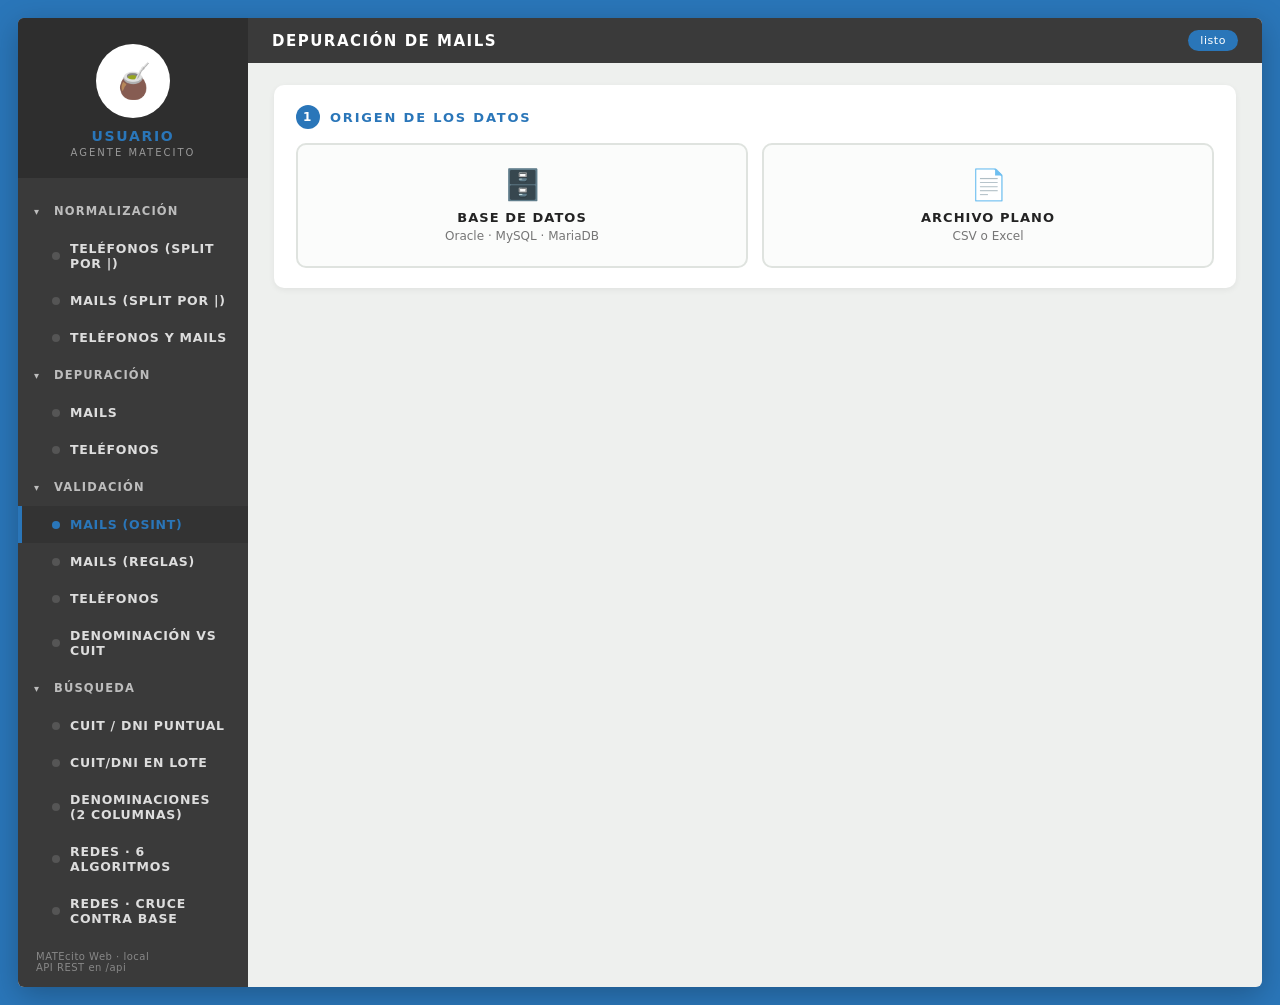
==== app/static/index.html @ c2e08786 "Cablear jobs de depuracion; retirar busqueda_cuits por duplicado - app.py: _tipos_columnas para dep_" ====
<!DOCTYPE html>
<html lang="es">
<head>
<meta charset="UTF-8">
<meta name="viewport" content="width=device-width, initial-scale=1.0">
<title>MATEcito — Validación y depuración de datos</title>
<style>
  :root{
    /* --- Paleta AZUL (antes verde). Los nombres de variable se conservan
       (--verde, .btn-verde, etc.) a propósito: renombrarlos tocaría 27 lugares
       del archivo sin ningún beneficio funcional. Solo cambia el VALOR. ---
       Base tomada de la referencia (#125183) y aclarada 3 tonos. */
    --verde:#2A76B9;        /* base: fondo de la página, botones primarios  */
    --verde-osc:#1B5A94;    /* oscuro: hover y estados activos              */
    --verde-claro:#E8F1F9;  /* claro: fondos de avisos y del spinner        */
    --carbon:#3a3a3a; --carbon-osc:#2e2e2e; --fondo:#eef0ee;
    --carta:#ffffff; --texto:#232323; --mudo:#767676;
    --rojo:#c0392b; --ambar:#b57e10;
    --radio:10px;
  }
  /* --- Spinner de porcentaje (0-100, solo con flechas, sin tipeo libre) --- */
  .spin{display:flex; align-items:stretch; gap:0;}
  .spin input{
    width:100%; border-radius:var(--radio) 0 0 var(--radio); border-right:none;
    text-align:center; font-weight:700; font-size:1.05rem; cursor:default;
    background:#fff;
  }
  /* se ocultan las flechas nativas del navegador: usamos las nuestras */
  .spin input::-webkit-outer-spin-button,
  .spin input::-webkit-inner-spin-button{-webkit-appearance:none; margin:0;}
  .spin input[type=number]{-moz-appearance:textfield;}
  .spin-flechas{display:flex; flex-direction:column; width:34px;}
  .spin-btn{
    flex:1; border:1px solid #cfd4cf; background:var(--verde-claro);
    color:var(--verde-osc);           /* MISMO color arriba y abajo */
    font-size:.72rem; line-height:1; cursor:pointer; padding:0;
    display:flex; align-items:center; justify-content:center;
    transition:background .12s;
  }
  .spin-btn:first-child{border-radius:0 var(--radio) 0 0; border-bottom:none;}
  .spin-btn:last-child{border-radius:0 0 var(--radio) 0;}
  .spin-btn:hover{background:#D6E6F4;}
  .spin-btn:active{background:var(--verde); color:#fff;}

  .tabla{width:100%; border-collapse:collapse; font-size:12.5px;}
  .tabla th{text-align:left; padding:6px 8px; border-bottom:2px solid #dfe4e9;
    color:var(--mudo); font-weight:600; position:sticky; top:0; background:var(--carta);}
  .tabla td{padding:6px 8px; border-bottom:1px solid #eef1f4;}
  .tabla tbody tr:hover{background:var(--verde-claro);}

  .btn-mini{
    border:1px solid var(--verde); background:var(--verde-claro); color:var(--verde-osc);
    border-radius:6px; padding:3px 8px; font-size:12px; font-weight:600; cursor:pointer;
    font-family:inherit; white-space:nowrap;
  }
  .btn-mini:hover{background:var(--verde); color:#fff;}

  *{box-sizing:border-box; margin:0; padding:0;}
  body{
    font-family:"Bahnschrift","Segoe UI",system-ui,sans-serif;
    background:var(--verde); padding:18px; color:var(--texto); min-height:100vh;
  }
  .marco{display:flex; min-height:calc(100vh - 36px); background:var(--fondo);
    border-radius:6px; overflow:hidden; box-shadow:0 8px 30px rgba(0,0,0,.25);}

  /* ---------- SIDEBAR ---------- */
  .sidebar{width:230px; background:var(--carbon); color:#eee; display:flex;
    flex-direction:column; flex-shrink:0;}
  .perfil{background:var(--carbon-osc); text-align:center; padding:26px 14px 20px;}
  .avatar{width:74px; height:74px; margin:0 auto 10px; border-radius:50%;
    background:#fff; display:flex; align-items:center; justify-content:center;
    font-size:34px; cursor:pointer;}
  .perfil .nombre{color:var(--verde); font-weight:700; letter-spacing:.12em;
    text-transform:uppercase; font-size:14px; cursor:pointer;}
  .perfil .rol{font-size:10px; color:#999; letter-spacing:.2em; text-transform:uppercase;
    margin-top:3px; cursor:pointer;}
  .badge{display:inline-block; padding:3px 10px; border-radius:20px; font-size:10.5px;
    font-weight:700; letter-spacing:.08em; text-transform:uppercase;}
  .badge-ok{background:var(--verde-claro); color:var(--verde-osc);}
  .badge-error{background:#fdecea; color:var(--rojo);}
  .badge-curso{background:#fdf3e0; color:var(--ambar);}
  .badge-int{background:#ececec; color:#666;}
  tr.fila-hist{cursor:pointer;}
  tr.fila-hist:hover td{background:var(--verde-claro);}
  .hist-vacio{color:var(--mudo); font-size:14px; padding:8px 0;}
  nav{flex:1; padding-top:14px;}
  .navcab{display:flex; align-items:center; gap:8px; width:100%; padding:12px 16px;
    background:none; border:none; color:#bdbdbd; font:inherit; font-size:11.5px;
    font-weight:700; letter-spacing:.1em; text-transform:uppercase; cursor:pointer;
    text-align:left; transition:color .15s;}
  .navcab:hover{color:#fff;}
  .navcab .flecha{font-size:10px; width:12px; flex-shrink:0;}
  .navsub{overflow:hidden; max-height:0; transition:max-height .2s ease;}
  .navgrupo.abierto .navsub{max-height:320px;}
  .navbtn{display:flex; align-items:center; gap:10px; width:100%; padding:11px 18px 11px 30px;
    background:none; border:none; color:#ddd; font:inherit; font-size:12.5px;
    font-weight:700; letter-spacing:.06em; text-transform:uppercase; cursor:pointer;
    text-align:left; border-left:4px solid transparent; transition:background .15s;}
  .navbtn:hover{background:#444;}
  .navbtn.activo{color:var(--verde); border-left-color:var(--verde); background:#333;}
  .navbtn .punto{width:8px; height:8px; border-radius:50%; background:#555; flex-shrink:0;}
  .navbtn.activo .punto{background:var(--verde);}
  .navbtn:disabled{color:#666; cursor:default;}
  .navbtn:disabled:hover{background:none;}
  .sidefoot{padding:14px 18px; font-size:10px; color:#888; letter-spacing:.05em;}

  /* ---------- MAIN ---------- */
  .main{flex:1; display:flex; flex-direction:column; min-width:0;}
  .topbar{background:var(--carbon); color:#fff; padding:12px 24px; display:flex;
    align-items:center; justify-content:space-between;}
  .topbar h1{font-size:15px; letter-spacing:.1em; text-transform:uppercase; font-weight:700;}
  .topbar .chip{font-size:11px; background:var(--verde); color:#fff; padding:4px 12px;
    border-radius:20px; letter-spacing:.05em;}
  .contenido{padding:22px 26px; overflow-y:auto; flex:1;}

  .carta{background:var(--carta); border-radius:var(--radio); padding:20px 22px;
    margin-bottom:18px; box-shadow:0 2px 6px rgba(0,0,0,.06);}
  .carta h2{color:var(--verde); font-size:13px; letter-spacing:.14em;
    text-transform:uppercase; margin-bottom:14px; display:flex; align-items:center; gap:10px;}
  .paso{width:24px; height:24px; border-radius:50%; background:var(--verde); color:#fff;
    display:inline-flex; align-items:center; justify-content:center; font-size:12px;}

  .grid2{display:grid; grid-template-columns:repeat(auto-fit,minmax(230px,1fr)); gap:12px;}
  label{display:block; font-size:11px; color:var(--mudo); letter-spacing:.08em;
    text-transform:uppercase; margin-bottom:4px;}
  input,select{width:100%; padding:9px 11px; border:1.5px solid #d8dcd8; border-radius:6px;
    font:inherit; font-size:14px; background:#fafbfa;}
  input:focus,select:focus{outline:2px solid var(--verde); border-color:var(--verde);}
  .fila-botones{display:flex; gap:10px; margin-top:16px; flex-wrap:wrap; align-items:center;}
  .btn{padding:10px 20px; border:none; border-radius:6px; font:inherit; font-size:13px;
    font-weight:700; letter-spacing:.06em; text-transform:uppercase; cursor:pointer;}
  .btn-verde{background:var(--verde); color:#fff;}
  .btn-verde:hover{background:var(--verde-osc);}
  .btn-gris{background:#e4e6e4; color:#333;}
  .btn-gris:hover{background:#d5d8d5;}
  .btn:disabled{opacity:.45; cursor:default;}
  .btn:focus-visible{outline:3px solid var(--verde-osc); outline-offset:2px;}

  .opciones-origen{display:grid; grid-template-columns:1fr 1fr; gap:14px;}
  .opcion{border:2px solid #dfe3df; border-radius:var(--radio); padding:22px; cursor:pointer;
    text-align:center; background:#fbfcfb; transition:border-color .15s, background .15s;}
  .opcion:hover{border-color:var(--verde);}
  .opcion.sel{border-color:var(--verde); background:var(--verde-claro);}
  .opcion .icono{font-size:30px; margin-bottom:8px;}
  .opcion b{display:block; font-size:13px; letter-spacing:.08em; text-transform:uppercase;}
  .opcion span{font-size:12px; color:var(--mudo);}

  .aviso{font-size:12.5px; padding:10px 13px; border-radius:6px; margin-top:10px;}
  .aviso-ambar{background:#fdf3e0; color:var(--ambar); border:1px solid #eeddb8;}
  .aviso-verde{background:var(--verde-claro); color:var(--verde-osc); border:1px solid #C3D9EC;}
  .aviso-rojo{background:#fdecea; color:var(--rojo); border:1px solid #f2c4bf;}

  .log{background:#1e1e1e; color:#d4d4d4; font-family:Consolas,monospace; font-size:12px;
    border-radius:8px; padding:14px; height:230px; overflow-y:auto; white-space:pre-wrap;}
  .stats{display:grid; grid-template-columns:repeat(auto-fit,minmax(130px,1fr)); gap:10px; margin-top:14px;}
  .stat{background:var(--verde-claro); border-radius:8px; padding:12px; text-align:center;}
  .stat .num{font-size:24px; font-weight:700; color:var(--verde-osc);}
  .stat .lbl{font-size:10px; letter-spacing:.1em; text-transform:uppercase; color:var(--mudo);}

  .checks{display:flex; flex-wrap:wrap; gap:8px;}
  .chk{display:flex; align-items:center; gap:7px; background:#f4f6f4; border:1.5px solid #d8dcd8;
    border-radius:6px; padding:7px 12px; font-size:13px; cursor:pointer; text-transform:none;
    letter-spacing:0; color:var(--texto);}
  .chk input{width:auto; margin:0;}
  .chk.sel{border-color:var(--verde); background:var(--verde-claro); color:var(--verde-osc); font-weight:700;}
  .osint-barra{display:flex; gap:8px; align-items:end; flex-wrap:wrap; margin-top:12px;}
  .osint-limite{display:flex; gap:14px; align-items:end; flex-wrap:wrap; margin-top:12px;}
  .osint-limite input{width:185px;}
  .osint-limite .aviso{margin:0; max-width:550px;}
  .osint-busqueda{flex:1; min-width:240px;}
  .osint-lista{max-height:310px; overflow-y:auto; border:1.5px solid #d8dcd8;
    border-radius:8px; padding:10px; margin-top:10px; background:#fafbfa;
    display:grid; grid-template-columns:repeat(auto-fit,minmax(220px,1fr)); gap:8px;}
  .osint-lista .chk{margin:0;}
  .osint-contador{font-size:12px; color:var(--verde-osc); font-weight:700;
    min-width:120px; padding-bottom:9px;}

  .oculto{display:none !important;}

  /* modal */
  .velo{position:fixed; inset:0; background:rgba(0,0,0,.5); display:flex;
    align-items:center; justify-content:center; z-index:50;}
  .modal{background:#fff; border-radius:var(--radio); padding:22px; width:min(560px,92vw);
    max-height:80vh; display:flex; flex-direction:column;}
  .modal h3{color:var(--verde); font-size:13px; letter-spacing:.12em; text-transform:uppercase; margin-bottom:12px;}
  .modal .cuerpo{overflow-y:auto; flex:1;}
  table{width:100%; border-collapse:collapse; font-size:13px;}
  th,td{padding:7px 10px; border-bottom:1px solid #eee; text-align:left;}
  th{color:var(--mudo); font-size:10.5px; letter-spacing:.1em; text-transform:uppercase;}

  .nota-tabla{font-family:Consolas,monospace; font-size:13px; background:#f4f6f4;
    padding:8px 12px; border-radius:6px; margin-top:8px; color:var(--verde-osc);}
  @media (max-width:820px){ .marco{flex-direction:column;} .sidebar{width:100%;} }
  @media (prefers-reduced-motion:reduce){ *{transition:none !important;} }
</style>
</head>
<body>
<div class="marco">

  <!-- ================= SIDEBAR ================= -->
  <aside class="sidebar">
    <div class="perfil">
      <div class="avatar" id="logoInicio" title="Ir al inicio">🧉</div>
      <div class="nombre" id="nombreUsuario" title="Clic para cambiar el usuario">USUARIO</div>
      <div class="rol" id="rolInicio" title="Ir al inicio">Agente MATEcito</div>
    </div>
    <nav>
      <!-- Cuatro categorías, en el orden del trabajo real: normalizar el
           archivo, depurar el dato, juzgarlo, y consultar sin modificar. -->
      <div class="navgrupo abierto" data-grupo="normalizacion">
        <button class="navcab" data-grupo="normalizacion">
          <span class="flecha">&#9662;</span>Normalización
        </button>
        <div class="navsub">
          <button class="navbtn" data-modo="normalizacion" data-proceso="norm_telefonos"><span class="punto"></span>Teléfonos (split por |)</button>
          <button class="navbtn" data-modo="normalizacion" data-proceso="norm_mails"><span class="punto"></span>Mails (split por |)</button>
          <button class="navbtn" data-modo="normalizacion" data-proceso="norm_ambos"><span class="punto"></span>Teléfonos y mails</button>
        </div>
      </div>
      <div class="navgrupo abierto" data-grupo="depuracion">
        <button class="navcab" data-grupo="depuracion">
          <span class="flecha">&#9662;</span>Depuración
        </button>
        <div class="navsub">
          <button class="navbtn" data-modo="validacion" data-proceso="dep_mails"><span class="punto"></span>Mails</button>
          <button class="navbtn" data-modo="validacion" data-proceso="dep_telefonos"><span class="punto"></span>Teléfonos</button>
        </div>
      </div>
      <div class="navgrupo abierto" data-grupo="validacion">
        <button class="navcab" data-grupo="validacion">
          <span class="flecha">&#9662;</span>Validación
        </button>
        <div class="navsub">
          <button class="navbtn activo" data-modo="validacion" data-proceso="osint"><span class="punto"></span>Mails (OSINT)</button>
          <button class="navbtn" data-modo="validacion" data-proceso="mails"><span class="punto"></span>Mails (reglas)</button>
          <button class="navbtn" data-modo="validacion" data-proceso="telefonos"><span class="punto"></span>Teléfonos</button>
          <button class="navbtn" data-modo="validacion" data-proceso="cuit"><span class="punto"></span>Denominación vs CUIT</button>
        </div>
      </div>
      <div class="navgrupo abierto" data-grupo="busqueda">
        <button class="navcab" data-grupo="busqueda">
          <span class="flecha">&#9662;</span>Búsqueda
        </button>
        <div class="navsub">
          <button class="navbtn" id="btnAbrirBuscador"><span class="punto"></span>CUIT / DNI puntual</button>
          <button class="navbtn" data-modo="validacion" data-proceso="cuitificacion"><span class="punto"></span>CUIT/DNI en lote</button>
          <button class="navbtn" data-modo="validacion" data-proceso="denominacion"><span class="punto"></span>Denominaciones (2 columnas)</button>
          <button class="navbtn" data-modo="validacion" data-proceso="comparacion"><span class="punto"></span>Redes · 6 algoritmos</button>
          <button class="navbtn" id="btnAbrirCruce"><span class="punto"></span>Redes · Cruce contra base</button>
        </div>
      </div>
    </nav>
    <div class="sidefoot">MATEcito Web · local<br>API REST en /api</div>
  </aside>

  <!-- ================= MAIN ================= -->
  <div class="main">
    <div class="topbar">
      <h1 id="tituloProceso">Depuración de mails</h1>
      <span class="chip" id="chipEstado">listo</span>
    </div>
    <div class="contenido">

      <!-- INICIO: historial de procesos -->
      <div class="carta oculto" id="cartaHistorial">
        <h2>🧉 Historial de procesos</h2>
        <div class="cuerpo" style="overflow-x:auto;">
          <table>
            <thead><tr><th>Tipo</th><th>Origen</th><th>Fecha</th><th>Usuario</th><th>Estado</th><th>Resultado</th><th>CSV</th></tr></thead>
            <tbody id="cuerpoHistorial"></tbody>
          </table>
          <div class="hist-vacio oculto" id="histVacio">Todavía no hay procesos ejecutados.
            Elegí un tipo de validación en la barra lateral para empezar.</div>
        </div>
        <div class="fila-botones">
          <button class="btn btn-gris" id="btnRefrescarHist">Actualizar</button>
        </div>
      </div>

      <!-- Placeholder para procesos futuros -->
      <div class="carta oculto" id="cartaFuturo">
        <h2>En desarrollo</h2>
        <p style="font-size:14px;">Este tipo de validación es parte de una etapa próxima del proyecto.
        Por ahora están operativos <b>Depuración de mails</b> y <b>Validación de teléfonos</b>.</p>
      </div>

      <!-- PASO 1: origen -->
      <div class="carta" id="cartaOrigen">
        <h2><span class="paso">1</span> Origen de los datos</h2>
        <div class="opciones-origen">
          <div class="opcion" id="opDB" role="button" tabindex="0">
            <div class="icono">🗄️</div><b>Base de datos</b>
            <span>Oracle · MySQL · MariaDB</span>
          </div>
          <div class="opcion" id="opArchivo" role="button" tabindex="0">
            <div class="icono">📄</div><b>Archivo plano</b>
            <span>CSV o Excel</span>
          </div>
        </div>
      </div>

      <!-- PASO 2 (DB): conexión -->
      <div class="carta oculto" id="cartaConexion">
        <h2><span class="paso">2</span> Conectar a la base</h2>
        <div class="grid2">
          <div><label>Preset guardado</label>
            <select id="selPreset"><option value="">— Personalizado —</option></select></div>
          <div><label>Tipo de base</label>
            <select id="fDbType"><option value="oracle">Oracle</option>
              <option value="mysql">MySQL</option><option value="mariadb">MariaDB</option>
              <option value="sqlserver">SQL Server</option></select></div>
          <div><label>Host</label><input id="fHost" placeholder="172.16.0.10"></div>
          <div><label>Puerto</label><input id="fPort" placeholder="1521 / 3306"></div>
          <div><label>Usuario BD</label><input id="fUser"></div>
          <div><label>Contraseña</label><input id="fPass" type="password"></div>
          <div><label>Base de datos / servicio</label><input id="fDbname"></div>
        </div>
        <div class="aviso aviso-verde" id="avisoThick">
          Oracle: el modo <b>thin/thick</b> se resuelve solo. Si el servidor es viejo
          (anterior a 12.1), MATEcito usa el Instant Client que esté <b>en esta máquina</b>
          — no hace falta que lo indiques acá.
        </div>
        <div class="fila-botones">
          <button class="btn btn-verde" id="btnConectar">Conectar</button>
          <button class="btn btn-gris" id="btnGuardarPreset">Guardar preset</button>
          <span id="msgConexion" style="font-size:13px;"></span>
        </div>
      </div>

      <!-- PASO 3 (DB): esquema / tabla / columnas -->
      <div class="carta oculto" id="cartaSeleccion">
        <h2><span class="paso">3</span> Esquema, tabla y columnas</h2>
        <div id="preguntaTabla" class="oculto" style="margin-bottom:14px;">
          <label>¿Las dos denominaciones a comparar están en la misma tabla?</label>
          <div class="opciones-origen" style="max-width:520px;">
            <div class="opcion" id="opMismaTabla" role="button" tabindex="0"><b>Sí, misma tabla</b>
              <span>elijo columna 1 y columna 2</span></div>
            <div class="opcion" id="opTablasDistintas" role="button" tabindex="0"><b>No, tablas distintas</b>
              <span>requiere clave de cruce</span></div>
          </div>
          <div class="aviso aviso-ambar oculto" id="avisoTablasDistintas">
            La comparación entre <b>tablas distintas</b> necesita una clave de cruce (CUIT/ID)
            para saber qué fila se compara con cuál — es parte de la próxima etapa.
            Por ahora elegí "misma tabla".
          </div>
        </div>
        <div class="grid2" id="gridSeleccion">
          <div><label>Esquema</label><select id="selEsquema"><option value="">Elegir…</option></select></div>
          <div><label>Tabla</label><select id="selTabla" disabled><option value="">Elegir…</option></select></div>
          <div id="grupoTipoBusqueda" class="oculto"><label>Buscar por</label>
            <select id="selTipoBusqueda"><option value="cuit">CUIT</option><option value="dni">DNI</option></select></div>
          <div><label id="lblColId">Columna del CUIT / identificador</label>
            <select id="selColId" disabled><option value="">Elegir…</option></select></div>
          <div id="grupoColDato"><label id="lblColDato">Columna del mail a depurar</label>
            <select id="selColDato" disabled><option value="">Elegir…</option></select></div>
        </div>
        <div class="fila-botones">
          <button class="btn btn-gris" id="btnVerColumnas" disabled>Ver todas las columnas</button>
        </div>
      </div>

      <!-- PASO 4 (DB): tabla resultado -->
      <div class="carta oculto" id="cartaGeneracion">
        <h2><span class="paso">4</span> Tabla de resultados</h2>
        <div class="grid2">
          <div><label>Usuario (automático)</label><input id="fUsuarioTabla" readonly style="background:#f0f2f0;"></div>
          <div><label>Cliente / proyecto</label><input id="fCliente" placeholder="ej: mar del plata"></div>
          <div id="grupoPais"><label>País de los teléfonos</label>
            <select id="selPais"></select></div>
          <div id="grupoUmbral">
            <label>% mínimo de coincidencia</label>
            <div class="spin">
              <input id="fUmbral" type="number" min="0" max="100" step="1" value="80" readonly>
              <div class="spin-flechas">
                <button type="button" class="spin-btn" data-target="fUmbral" data-paso="1"  aria-label="Subir">▲</button>
                <button type="button" class="spin-btn" data-target="fUmbral" data-paso="-1" aria-label="Bajar">▼</button>
              </div>
            </div>
          </div>
        </div>

        <div class="aviso aviso-verde oculto" id="avisoCuitificacion">
          Se busca cada número en el padrón BCRA y se trae su denominación.
          <b>Una fila por cada denominación distinta</b>: si un número devuelve 3 nombres,
          se generan 3 filas y las tres quedan con <b>REVISION = SI</b>.
        </div>
        <div class="aviso aviso-verde oculto" id="avisoCuit">
          Se compara el CUIT/DNI y la denominación contra el padrón BCRA. Estados posibles:
          <b>CUIT y denominación coincidentes</b>, <b>solo CUIT coincidente</b>
          (el número existe pero el nombre no da), <b>solo denominación coincidente</b>
          (el CUIT del origen está mal, pero por DNI la persona sí está) y
          <b>no coincide ningún parámetro</b>.
        </div>
        <div class="aviso aviso-ambar oculto" id="avisoUmbral">
          A partir de <b><span id="txtUmbral">80</span>%</b> dos denominaciones se informan como
          <b>coincidentes</b>. El porcentaje calculado se guarda igual en todas las filas,
          así el mismo lote se puede releer con otro criterio sin volver a procesar.
        </div>
        <div class="aviso aviso-ambar" id="avisoCliente">
          ⚠ Si dejás <b>Cliente</b> vacío, la tabla se crea sin ese dato:
          quedará <b>usuario_fecha</b> solamente.
        </div>
        <div class="nota-tabla">Se creará: <b id="previewTabla">—</b></div>
        <div class="fila-botones">
          <button class="btn btn-verde" id="btnIniciarDB">Generar tabla e iniciar proceso</button>
        </div>
      </div>

      <!-- PASO 2 (ARCHIVO) -->
      <div class="carta oculto" id="cartaArchivo">
        <h2><span class="paso">2</span> Archivo a procesar</h2>
        <div class="grid2">
          <div><label>Archivo CSV o Excel</label><input type="file" id="fArchivo" accept=".csv,.xlsx,.xlsm,.xls,.txt"></div>
          <div id="grupoPaisArch"><label>País de los teléfonos</label><select id="selPaisArch"></select></div>
          <div id="grupoUmbralArch">
            <label>% mínimo de coincidencia</label>
            <div class="spin">
              <input id="fUmbralArch" type="number" min="0" max="100" step="1" value="80" readonly>
              <div class="spin-flechas">
                <button type="button" class="spin-btn" data-target="fUmbralArch" data-paso="1"  aria-label="Subir">▲</button>
                <button type="button" class="spin-btn" data-target="fUmbralArch" data-paso="-1" aria-label="Bajar">▼</button>
              </div>
            </div>
          </div>
        </div>
        <div class="aviso aviso-verde">El CSV con los resultados se genera automáticamente
          al terminar: se descarga en tu PC y se informa la ruta donde quedó guardado en el servidor.</div>
        <div id="grupoOsint" class="oculto">
          <label>Proveedores OSINT</label>
          <div class="aviso aviso-ambar">
            La consulta se ejecutará únicamente contra los proveedores seleccionados.
            Sólo se ofrecen consultas silenciosas que no deberían avisar al titular.
          </div>
          <div class="osint-limite">
            <div>
              <label for="limiteInteraccionesOsint">Máximo de interacciones con proveedores</label>
              <input id="limiteInteraccionesOsint" type="number" min="1" max="20000" step="1" value="20000">
            </div>
            <div id="avisoLimiteOsint" class="aviso aviso-verde">
              Tope seguro: 20.000 interacciones por ejecución.
            </div>
          </div>
          <div class="osint-barra">
            <div class="osint-busqueda">
              <label for="buscarProveedorOsint">Buscar por proveedor o categoría</label>
              <input id="buscarProveedorOsint" type="search" placeholder="Ej.: GitHub, Social, CRM…">
            </div>
            <button type="button" class="btn btn-gris" id="btnSeleccionarVisibles">Seleccionar visibles</button>
            <button type="button" class="btn btn-gris" id="btnLimpiarProveedores">Limpiar</button>
            <span id="contadorProveedoresOsint" class="osint-contador">0 seleccionados</span>
          </div>
          <div id="proveedoresOsint" class="osint-lista"></div>
        </div>
        <div class="fila-botones">
          <button class="btn btn-verde" id="btnIniciarArchivo">Procesar archivo</button>
        </div>
      </div>

      <!-- PASO 2 (ARCHIVO, NORMALIZACIÓN) -->
      <div class="carta oculto" id="cartaArchivoNorm">
        <h2><span class="paso">2</span> Archivo a normalizar</h2>
        <div class="grid2">
          <div><label>Archivo CSV o Excel</label><input type="file" id="fArchivoN" accept=".csv,.xlsx,.xlsm,.xls,.txt"></div>
        </div>
        <div class="aviso aviso-verde" style="margin-top:6px;">
          Se detectan solas la columna clave (CUIT/ID) y las columnas de <b id="txtMediosNorm">teléfonos y mails</b>.
          Cada valor separado por “|” pasa a su propia fila (mismo CUIT), deduplicando repetidos.
          El resto de las columnas se conservan. El CSV normalizado se descarga al terminar.
        </div>
        <div class="fila-botones">
          <button class="btn btn-verde" id="btnIniciarArchivoN">Normalizar archivo</button>
        </div>
      </div>

      <!-- PROGRESO -->
      <div class="carta oculto" id="cartaProgreso">
        <h2><span class="paso">▶</span> Progreso de la ejecución</h2>
        <div class="log" id="logProceso"></div>
        <div class="stats oculto" id="statsProceso"></div>
        <div class="aviso aviso-verde oculto" id="avisoRutaCsv"></div>
        <div class="fila-botones oculto" id="filaCsv">
          <span style="font-size:14px;">¿Querés descargar los resultados en un CSV?</span>
          <button class="btn btn-verde" id="btnDescargarCsv">Sí, descargar CSV</button>
          <button class="btn btn-gris" id="btnNoCsv">No, gracias</button>
        </div>
        <!-- Queda SIEMPRE disponible: decir "no" no debe perder el archivo. -->
        <div class="fila-botones oculto" id="filaCsvLuego">
          <span style="font-size:14px; color:var(--mudo);">El CSV quedó guardado en el servidor.
            Podés bajarlo ahora o después, desde Inicio → historial.</span>
          <button class="btn btn-gris" id="btnDescargarCsvLuego">⬇ Descargar CSV</button>
        </div>
        <div class="fila-botones">
          <button class="btn btn-gris" id="btnNuevoProceso">Nuevo proceso</button>
        </div>
      </div>

    </div>
  </div>
</div>

<!-- Modal columnas -->
<div class="velo oculto" id="veloColumnas">
  <div class="modal">
    <h3>Columnas de la tabla</h3>
    <div class="cuerpo"><table id="tablaColumnas">
      <thead><tr><th>Columna</th><th>Tipo</th><th>Largo</th></tr></thead><tbody></tbody>
    </table></div>
    <div class="fila-botones"><button class="btn btn-gris" id="btnCerrarColumnas">Cerrar</button></div>
  </div>
</div>

<!-- Modal confirmación cliente vacío -->
<div class="velo oculto" id="veloConfirma">
  <div class="modal">
    <h3>Cliente vacío</h3>
    <p style="font-size:14px; line-height:1.5;">No indicaste el nombre del cliente.
      La tabla se va a crear <b>solo con usuario y fecha</b>:<br>
      <span class="nota-tabla" id="previewSinCliente" style="display:inline-block; margin-top:8px;"></span></p>
    <div class="fila-botones">
      <button class="btn btn-verde" id="btnConfirmarSin">Aceptar y generar</button>
      <button class="btn btn-gris" id="btnCancelarSin">Volver y completar</button>
    </div>
  </div>
</div>

<div class="velo oculto" id="veloCruce">
  <div class="modal" style="max-width:900px">
    <h3>Cruce de nombres contra la base</h3>
    <p style="font-size:13px; color:var(--mudo); margin:6px 0 14px">
      Compara la columna de nombre de un archivo de contactos contra una columna de nombre
      de la base, con los 6 algoritmos. Genera una tabla nueva; la tabla origen no se toca.
    </p>

    <div style="border-left:3px solid var(--verde); padding-left:12px; margin-bottom:14px">
      <b style="font-size:13px">1 · Archivo de contactos</b>
      <div style="display:flex; gap:8px; align-items:center; margin-top:8px">
        <input type="file" id="cruceArchivo" accept=".csv,.xlsx,.xlsm,.txt" style="flex:1">
        <button class="btn btn-gris" id="btnCruceSubir">Leer columnas</button>
      </div>
      <div id="cruceInfoArchivo" style="font-size:12px; color:var(--mudo); margin-top:6px"></div>
    </div>

    <div id="cruceBloqueCols" class="oculto" style="border-left:3px solid var(--verde); padding-left:12px; margin-bottom:14px">
      <b style="font-size:13px">2 · Columnas del archivo</b>
      <div style="display:grid; grid-template-columns:repeat(2,1fr); gap:10px; margin-top:8px">
        <label>Nombre a comparar<select id="cruceColNombre"></select></label>
        <label>Identificador de fila<select id="cruceColId"></select></label>
        <label>Teléfono (se arrastra)<select id="cruceColTel"></select></label>
        <label>Mail (se arrastra)<select id="cruceColMail"></select></label>
      </div>
      <p style="font-size:12px; color:var(--mudo); margin:8px 0 0">
        El teléfono y el mail viajan a la tabla resultante pero no participan de la comparación.
      </p>
    </div>

    <div id="cruceBloqueBase" class="oculto" style="border-left:3px solid var(--verde); padding-left:12px; margin-bottom:14px">
      <b style="font-size:13px">3 · Lado base</b>
      <div id="cruceSinConexion" style="font-size:13px; color:#c05; margin-top:8px">
        No hay conexión abierta. Conectate a una base desde la pantalla principal y volvé a abrir esta ventana.
      </div>
      <div id="cruceConConexion" class="oculto">
        <div style="display:grid; grid-template-columns:repeat(2,1fr); gap:10px; margin-top:8px">
          <label>Esquema<select id="cruceEsquema"></select></label>
          <label>Tabla<select id="cruceTabla"></select></label>
          <label>Columna del identificador<select id="cruceColIdBase"></select></label>
          <label>Columna del nombre<select id="cruceColNombreBase"></select></label>
          <label>Documento (DNI / RUT / CUIT)<select id="cruceColDoc"></select></label>
          <label>Candidatos por fila<input type="number" id="cruceCandidatos" value="5" min="1" max="20"></label>
        </div>
        <label style="display:block; margin-top:10px">Filtro opcional (WHERE)
          <input id="cruceWhere" placeholder="ConEstado = 'A'" autocomplete="off"></label>
      </div>
    </div>

    <div style="display:flex; gap:8px; justify-content:flex-end; margin-top:16px">
      <button class="btn btn-gris" id="btnCerrarCruce">Cerrar</button>
      <button class="btn btn-verde" id="btnCruceEjecutar" disabled>Ejecutar cruce</button>
    </div>
    <div id="cruceAviso" style="font-size:13px; margin-top:10px"></div>
  </div>
</div>

<div class="velo oculto" id="veloBuscador">
  <div class="modal" style="max-width:820px">
    <h3>Buscar CUIT / DNI en el padrón</h3>
    <p style="font-size:13px; color:var(--mudo); margin:6px 0 12px">
      Consulta directa al padrón BCRA. No valida ni genera tabla: solo informa qué hay.
    </p>
    <div style="display:flex; gap:8px; align-items:center">
      <input id="fBuscar" placeholder="20123456786 o 12345678" style="flex:1"
             autocomplete="off">
      <button class="btn btn-verde" id="btnBuscarPadron">Buscar</button>
      <button class="btn btn-gris" id="btnCerrarBuscador">Cerrar</button>
    </div>
    <div class="aviso aviso-ambar" style="margin-top:10px">
      Escribí el <b>CUIT o DNI completo</b>. La búsqueda es exacta y usa el
      índice del padrón: responde en segundos. Un DNI puede devolver varias
      personas (mismo número, distinto prefijo de CUIT).
    </div>
    <div id="resBuscador" style="margin-top:12px"></div>
  </div>
</div>

<script>
const $ = id => document.getElementById(id);
let estado = { modo:"validacion", proceso:"mails", origen:null, session:null,
  usuario:"", pollTimer:null, jobId:null, esArchivo:false, columnasN:[] };
let proveedoresOsintCargados = false;
const LIMITE_INTERACCIONES_OSINT = 20000;

function limiteInteraccionesOsint(){
  const valor = parseInt($("limiteInteraccionesOsint").value, 10);
  return Number.isInteger(valor) ? valor : LIMITE_INTERACCIONES_OSINT;
}

function actualizarLimiteOsint(){
  const limite = limiteInteraccionesOsint();
  const proveedores = document.querySelectorAll('input[name="proveedorOsint"]:checked').length;
  const aviso = $("avisoLimiteOsint");
  if(limite < 1 || limite > LIMITE_INTERACCIONES_OSINT){
    aviso.className = "aviso aviso-rojo";
    aviso.textContent = `El máximo permitido es ${LIMITE_INTERACCIONES_OSINT.toLocaleString("es-AR")} interacciones por ejecución.`;
    return false;
  }
  const correos = proveedores ? Math.floor(limite / proveedores) : 0;
  aviso.className = "aviso aviso-verde";
  aviso.textContent = proveedores
    ? `Con ${proveedores} proveedor${proveedores===1 ? "" : "es"}, se consultarán hasta ${correos.toLocaleString("es-AR")} mails únicos (${limite.toLocaleString("es-AR")} interacciones como máximo).`
    : `Tope seguro: ${limite.toLocaleString("es-AR")} interacciones por ejecución. Elegí proveedores para calcular los mails posibles.`;
  return true;
}

function actualizarSeleccionOsint(){
  const checks = [...document.querySelectorAll('input[name="proveedorOsint"]')];
  checks.forEach(c=>c.closest("label").classList.toggle("sel", c.checked));
  const cantidad = checks.filter(c=>c.checked).length;
  $("contadorProveedoresOsint").textContent =
    `${cantidad} seleccionado${cantidad===1 ? "" : "s"}`;
  actualizarLimiteOsint();
}

function filtrarProveedoresOsint(){
  const filtro = $("buscarProveedorOsint").value.trim().toLowerCase();
  document.querySelectorAll("#proveedoresOsint label").forEach(label=>{
    label.classList.toggle("oculto", !label.dataset.busqueda.includes(filtro));
  });
}

async function cargarProveedoresOsint(){
  if(proveedoresOsintCargados) return;
  const contenedor = $("proveedoresOsint");
  contenedor.innerHTML = "<span>Cargando proveedores…</span>";
  try{
    const r = await fetch("/api/osint/proveedores");
    const j = await r.json();
    if(!r.ok) throw new Error(j.detail||"OSINT no disponible");
    contenedor.innerHTML = j.proveedores.map(p =>
      `<label class="chk" data-busqueda="${`${p.nombre} ${p.categoria}`.toLowerCase()}">
       <input type="checkbox" name="proveedorOsint" value="${p.id}">
       ${p.nombre} <small>(${p.categoria})</small></label>`).join("");
    contenedor.querySelectorAll('input[name="proveedorOsint"]').forEach(
      check=>check.onchange = actualizarSeleccionOsint
    );
    proveedoresOsintCargados = true;
    actualizarSeleccionOsint();
  }catch(e){
    contenedor.innerHTML = `<span>${e.message}</span>`;
  }
}

$("buscarProveedorOsint").oninput = filtrarProveedoresOsint;
$("limiteInteraccionesOsint").oninput = actualizarLimiteOsint;
$("btnSeleccionarVisibles").onclick = ()=>{
  document.querySelectorAll("#proveedoresOsint label:not(.oculto) input").forEach(
    check=>check.checked = true
  );
  actualizarSeleccionOsint();
};
$("btnLimpiarProveedores").onclick = ()=>{
  document.querySelectorAll('input[name="proveedorOsint"]').forEach(
    check=>check.checked = false
  );
  actualizarSeleccionOsint();
};

// Qué medios normaliza cada opción del grupo Normalización
const MEDIOS_NORM = {
  norm_telefonos: ["telefonos"],
  norm_mails: ["mails"],
  norm_ambos: ["telefonos", "mails"],
};

/* ---------- inicio ---------- */
async function init(){
  const r = await fetch("/api/estado").then(x=>x.json());
  estado.usuario = r.usuario || "";
  estado.agenteMails = r.agente_mails;
  if(!r.agente_mails){
    const av = document.createElement("div");
    av.className = "aviso aviso-rojo";
    av.style.margin = "0 0 16px";
    av.innerHTML = `⚠ <b>El agente de mails no está disponible.</b> ${r.agente_mails_error||""}
      <br>La validación de teléfonos funciona igual. Corregí la ubicación de jueves.py y reiniciá el servidor.`;
    document.querySelector(".contenido").prepend(av);
  }
  if(!estado.usuario){ cambiarUsuario(true); }
  $("nombreUsuario").textContent = estado.usuario || "USUARIO";
  $("fUsuarioTabla").value = estado.usuario;
  for(const sel of [$("selPais"), $("selPaisArch")]){
    sel.innerHTML = "";
    for(const [cod, nom] of Object.entries(r.paises_telefono))
      sel.add(new Option(`${nom} (${cod})`, cod));
  }
  cargarPresets();
  actualizarPreview();
  irInicio();
}
async function cambiarUsuario(forzado){
  const u = prompt("Nombre de usuario (se usa para nombrar las tablas de resultados):", estado.usuario || "");
  if(u === null && !forzado) return;
  const val = (u||"").trim();
  if(!val){ if(forzado) return cambiarUsuario(true); return; }
  await fetch("/api/usuario",{method:"POST",headers:{"Content-Type":"application/json"},
    body:JSON.stringify({usuario:val})});
  estado.usuario = val;
  $("nombreUsuario").textContent = val;
  $("fUsuarioTabla").value = val;
  actualizarPreview();
}
$("nombreUsuario").onclick = ()=>cambiarUsuario(false);

/* ---------- inicio (historial) ---------- */
const TITULOS = {mails:"Validación de mails (reglas)", osint:"Validación de mails (OSINT)",
  telefonos:"Validación de teléfonos",
  dep_mails:"Depuración de mails", dep_telefonos:"Depuración de teléfonos",
  cuitificacion:"Cuitificación", denominacion:"Validación de denominación",
  comparacion:"Redes sociales · Comparación de denominaciones",
  cuit:"Denominación contra CUIT (BCRA)",
  norm_telefonos:"Normalización de teléfonos", norm_mails:"Normalización de mails",
  norm_ambos:"Normalización de teléfonos y mails", normalizacion:"Normalización"};

function ocultarTodo(){
  ["cartaOrigen","cartaConexion","cartaSeleccion","cartaGeneracion",
   "cartaArchivo","cartaArchivoNorm","cartaProgreso","cartaFuturo","cartaHistorial"]
   .forEach(id=>$(id).classList.add("oculto"));
}

async function irInicio(){
  detenerPoll();
  ocultarTodo();
  document.querySelectorAll(".navbtn").forEach(x=>x.classList.remove("activo"));
  $("tituloProceso").textContent = "Inicio — historial de procesos";
  $("chipEstado").textContent = "inicio";
  $("cartaHistorial").classList.remove("oculto");
  await cargarHistorial();
}
$("logoInicio").onclick = irInicio;
$("rolInicio").onclick = irInicio;
$("btnRefrescarHist").onclick = cargarHistorial;

function fmtFecha(iso){
  if(!iso) return "—";
  const d = new Date(iso), p = n=>String(n).padStart(2,"0");
  return `${p(d.getDate())}/${p(d.getMonth()+1)}/${d.getFullYear()} ${p(d.getHours())}:${p(d.getMinutes())}`;
}
function badgeEstado(e){
  const m = {OK:["badge-ok","Exitoso"], ERROR:["badge-error","Falló"],
    EN_CURSO:["badge-curso","En curso"], INTERRUMPIDO:["badge-int","Interrumpido"]};
  const [cls, txt] = m[e] || ["badge-int", e];
  return `<span class="badge ${cls}">${txt}</span>`;
}
async function cargarHistorial(){
  const hist = await fetch("/api/historial").then(x=>x.json()).catch(()=>[]);
  const tb = $("cuerpoHistorial");
  tb.innerHTML = "";
  $("histVacio").classList.toggle("oculto", hist.length>0);
  for(const e of hist){
    const tr = document.createElement("tr");
    tr.className = "fila-hist";
    tr.title = "Clic para ver el detalle";
    const resultado = e.tabla_resultado || (e.csv ? "CSV" : (e.error ? String(e.error).slice(0,50) : "—"));
    // Botón de descarga directo en la lista: el CSV vive en el SERVIDOR, así
    // que se puede volver a bajar cuando sea, aunque en su momento se haya
    // dicho "No, gracias" o se entre después desde otra PC.
    const celdaCsv = e.tiene_csv
      ? `<button class="btn-mini" data-csv="${e.id}" title="Descargar el CSV a tu PC">⬇ Descargar</button>`
      : `<span style="color:var(--mudo); font-size:12px;">—</span>`;
    tr.innerHTML = `<td>${TITULOS[e.tipo]||e.tipo}</td>
      <td>${e.descripcion||"—"}</td>
      <td>${fmtFecha(e.fecha_inicio)}</td>
      <td>${e.usuario||"—"}</td>
      <td>${badgeEstado(e.estado)}</td>
      <td style="font-family:Consolas,monospace; font-size:12px;">${resultado}</td>
      <td>${celdaCsv}</td>`;
    tr.onclick = ev=>{
      // el botón de descarga no debe abrir también el detalle
      if(ev.target.closest("[data-csv]")) return;
      verDetalle(e);
    };
    const btn = tr.querySelector("[data-csv]");
    if(btn) btn.onclick = ()=>{ window.location = `/api/procesos/${e.id}/csv`; };
    tb.appendChild(tr);
  }
}
function verDetalle(e){
  ocultarTodo();
  estado.esArchivo = false;  // desde el historial nunca se auto-descarga
  $("tituloProceso").textContent = `${TITULOS[e.tipo]||e.tipo} — detalle`;
  // arrancarSeguimiento trae el log completo; si sigue EN_CURSO retoma el
  // vivo, y si ya terminó muestra stats + opción de CSV en una sola pasada.
  arrancarSeguimiento(e.id);
}

/* ---------- navegación: grupos colapsables ---------- */
document.querySelectorAll(".navcab").forEach(cab=>{
  cab.onclick = ()=>{
    const grupo = cab.closest(".navgrupo");
    grupo.classList.toggle("abierto");
    const f = cab.querySelector(".flecha");
    if(f) f.textContent = grupo.classList.contains("abierto") ? "▾" : "▸";
  };
});

/* ---------- navegación de procesos ---------- */
document.querySelectorAll(".navbtn").forEach(b=>{
  b.onclick = ()=>{
    document.querySelectorAll(".navbtn").forEach(x=>x.classList.remove("activo"));
    b.classList.add("activo");
    estado.modo = b.dataset.modo;
    estado.proceso = b.dataset.proceso;
    $("tituloProceso").textContent = TITULOS[estado.proceso];
    reiniciarWizard();
  };
});

function reiniciarWizard(){
  detenerPoll();
  ocultarTodo();
  $("opDB").classList.remove("sel"); $("opArchivo").classList.remove("sel");
  estado.origen = null;

  if(estado.modo==="normalizacion"){
    // La normalización es SOLO por archivo plano: se salta la elección de
    // origen y se muestra directamente la carta de archivo.
    estado.origen = "archivo";
    estado.esArchivo = true;
    $("cartaOrigen").classList.add("oculto");
    $("cartaFuturo").classList.add("oculto");
    const medios = MEDIOS_NORM[estado.proceso] || [];
    $("txtMediosNorm").textContent =
      medios.length===2 ? "teléfonos y mails" : (medios[0]==="telefonos" ? "teléfonos" : "mails");
    $("cartaArchivoNorm").classList.remove("oculto");
    $("chipEstado").textContent = "listo";
    return;
  }

  // modo validación
  const disponible = ["mails","osint","telefonos","denominacion","cuitificacion","cuit",
                      "comparacion","dep_mails","dep_telefonos"].includes(estado.proceso);
  $("cartaOrigen").classList.toggle("oculto", !disponible);
  $("cartaFuturo").classList.toggle("oculto", disponible);
  const esCuit = estado.proceso==="cuitificacion";
  const esValidCuit = estado.proceso==="cuit";
  if(estado.proceso==="denominacion" || estado.proceso==="comparacion"){
    $("lblColId").textContent = "Columna 1 — denominación origen";
    $("lblColDato").textContent = "Columna 2 — denominación a validar";
  }else if(esCuit){
    $("lblColId").textContent = "Columna del CUIT o DNI";
  }else if(esValidCuit){
    $("lblColId").textContent = "Columna del CUIT o DNI";
    $("lblColDato").textContent = "Columna de la denominación";
  }else{
    $("lblColId").textContent = "Columna del CUIT / identificador";
    $("lblColDato").textContent = (estado.proceso==="mails"||estado.proceso==="dep_mails") ? "Columna del mail" :
      (estado.proceso==="dep_telefonos" ? "Columna del teléfono a depurar" :
      (estado.proceso==="osint" ? "Columna del mail a consultar" : "Columna del teléfono a validar"));
  }
  // Cuitificación usa UNA sola columna: el número. La denominación NO se aporta,
  // se TRAE del padrón. Por eso se oculta el segundo desplegable.
  // Validación de CUIT sí usa dos columnas (número + denominación a comparar).
  $("grupoColDato").classList.toggle("oculto", esCuit);
  $("avisoCuitificacion").classList.toggle("oculto", !esCuit);
  $("avisoCuit").classList.toggle("oculto", !esValidCuit);
  // El selector CUIT/DNI aparece en cuitificación y en validación de CUIT.
  $("grupoTipoBusqueda").classList.toggle("oculto", !(esCuit || esValidCuit));
  $("grupoPais").classList.toggle("oculto", estado.proceso!=="telefonos");
  $("grupoPaisArch").classList.toggle("oculto", estado.proceso!=="telefonos");
  $("grupoOsint").classList.toggle("oculto", estado.proceso!=="osint");
  if(estado.proceso==="osint") cargarProveedoresOsint();
  // El umbral aplica a denominación Y a validación de CUIT (compara nombres).
  const usaUmbral = estado.proceso==="denominacion" || esValidCuit;
  $("grupoUmbral").classList.toggle("oculto", !usaUmbral);
  $("grupoUmbralArch").classList.toggle("oculto", !usaUmbral);
  $("avisoUmbral").classList.toggle("oculto", !usaUmbral);
  $("chipEstado").textContent = "listo";
}

/* ---------- paso 1: origen ---------- */
function elegirOrigen(o){
  estado.origen = o;
  $("opDB").classList.toggle("sel", o==="db");
  $("opArchivo").classList.toggle("sel", o==="archivo");
  $("cartaConexion").classList.toggle("oculto", o!=="db");
  $("cartaArchivo").classList.toggle("oculto", o!=="archivo");
  $("cartaSeleccion").classList.add("oculto");
  $("cartaGeneracion").classList.add("oculto");
  $("cartaProgreso").classList.add("oculto");
  if(estado.proceso==="osint"){
    const destino = o==="db" ? $("cartaGeneracion") : $("cartaArchivo");
    destino.insertBefore($("grupoOsint"), destino.querySelector(".fila-botones"));
    $("grupoOsint").classList.remove("oculto");
  }
}
$("opDB").onclick = ()=>elegirOrigen("db");
$("opArchivo").onclick = ()=>elegirOrigen("archivo");
for(const op of [$("opDB"), $("opArchivo")])
  op.onkeydown = e=>{ if(e.key==="Enter"||e.key===" ") op.click(); };

/* ---------- presets ---------- */
async function cargarPresets(){
  const p = await fetch("/api/presets").then(x=>x.json());
  const sel = $("selPreset");
  sel.innerHTML = '<option value="">— Personalizado —</option>';
  Object.keys(p).forEach(n=>sel.add(new Option(n,n)));
  sel.dataset.presets = JSON.stringify(p);
}
$("selPreset").onchange = ()=>{
  const p = JSON.parse($("selPreset").dataset.presets||"{}")[$("selPreset").value];
  if(!p) return;
  $("fDbType").value = p.db_type||"oracle"; $("fHost").value = p.host||"";
  $("fPort").value = p.port||""; $("fUser").value = p.user||"";
  $("fDbname").value = p.dbname||"";
};
$("btnGuardarPreset").onclick = async ()=>{
  const nombre = prompt("Nombre del preset (ej: Mar del Plata):");
  if(!nombre) return;
  await fetch("/api/presets",{method:"POST",headers:{"Content-Type":"application/json"},
    body:JSON.stringify({nombre, datos:{
      db_type:$("fDbType").value, host:$("fHost").value, port:$("fPort").value,
      user:$("fUser").value, dbname:$("fDbname").value}})});
  await cargarPresets();
  $("selPreset").value = nombre;
  $("msgConexion").textContent = `Preset "${nombre}" guardado (sin contraseña).`;
};

/* ---------- paso 2: conectar ---------- */
$("btnConectar").onclick = async ()=>{
  $("msgConexion").textContent = "Conectando…"; $("btnConectar").disabled = true;
  try{
    const r = await fetch("/api/conexion",{method:"POST",headers:{"Content-Type":"application/json"},
      body:JSON.stringify({db_type:$("fDbType").value, host:$("fHost").value, port:$("fPort").value,
        user:$("fUser").value, password:$("fPass").value, dbname:$("fDbname").value,
        })});
    const j = await r.json();
    if(!r.ok) throw new Error(j.detail||"Error de conexión");
    estado.session = j.session_id;
    $("msgConexion").innerHTML = '<span style="color:var(--verde-osc)">✔ Conectado</span>';
    $("chipEstado").textContent = "conectado";

    const sel = $("selEsquema");
    sel.innerHTML = '<option value="">Elegir…</option>';
    j.esquemas.forEach(e=>sel.add(new Option(e,e)));
    $("cartaSeleccion").classList.remove("oculto");
    const esDenom = estado.proceso==="denominacion" || estado.proceso==="comparacion";
    $("preguntaTabla").classList.toggle("oculto", !esDenom);
    $("gridSeleccion").classList.toggle("oculto", esDenom);
    $("opMismaTabla").classList.remove("sel"); $("opTablasDistintas").classList.remove("sel");
    $("avisoTablasDistintas").classList.add("oculto");
  }catch(e){
    $("msgConexion").innerHTML = `<span style="color:var(--rojo)">✖ ${e.message}</span>`;
  }finally{ $("btnConectar").disabled = false; }
};

/* ---------- pregunta misma tabla (denominación) ---------- */
$("opMismaTabla").onclick = ()=>{
  $("opMismaTabla").classList.add("sel"); $("opTablasDistintas").classList.remove("sel");
  $("avisoTablasDistintas").classList.add("oculto");
  $("gridSeleccion").classList.remove("oculto");
};
$("opTablasDistintas").onclick = ()=>{
  $("opTablasDistintas").classList.add("sel"); $("opMismaTabla").classList.remove("sel");
  $("avisoTablasDistintas").classList.remove("oculto");
  $("gridSeleccion").classList.add("oculto");
  $("cartaGeneracion").classList.add("oculto");
};
for(const op of [$("opMismaTabla"), $("opTablasDistintas")])
  op.onkeydown = e=>{ if(e.key==="Enter"||e.key===" ") op.click(); };

/* ---------- paso 3: esquema → tabla → columnas ---------- */
$("selEsquema").onchange = async ()=>{
  const esq = $("selEsquema").value;
  const selT = $("selTabla");
  selT.innerHTML = '<option value="">Elegir…</option>'; selT.disabled = !esq;
  $("selColId").disabled = $("selColDato").disabled = $("btnVerColumnas").disabled = true;
  $("cartaGeneracion").classList.add("oculto");
  if(!esq) return;
  const j = await fetch(`/api/conexion/${estado.session}/tablas?esquema=${encodeURIComponent(esq)}`).then(x=>x.json());
  (j.tablas||[]).forEach(t=>selT.add(new Option(t,t)));
};
$("selTabla").onchange = async ()=>{
  const esq = $("selEsquema").value, tab = $("selTabla").value;
  const s1 = $("selColId"), s2 = $("selColDato");
  s1.innerHTML = s2.innerHTML = '<option value="">Elegir…</option>';
  s1.disabled = s2.disabled = $("btnVerColumnas").disabled = !tab;
  $("cartaGeneracion").classList.add("oculto");
  if(!tab) return;
  const j = await fetch(`/api/conexion/${estado.session}/columnas?esquema=${encodeURIComponent(esq)}&tabla=${encodeURIComponent(tab)}`).then(x=>x.json());
  estado.columnas = j.columnas||[];
  estado.columnas.forEach(c=>{ s1.add(new Option(c.nombre,c.nombre)); s2.add(new Option(c.nombre,c.nombre)); });
};
function chequearColumnas(){
  // Cuitificación usa UNA sola columna (el número): la denominación no se
  // aporta, se TRAE del padrón. El resto de los procesos necesita las dos.
  const soloUna = estado.proceso==="cuitificacion";
  const listo = soloUna ? !!$("selColId").value
                        : ($("selColId").value && $("selColDato").value);
  if(listo){
    $("cartaGeneracion").classList.remove("oculto");
    actualizarPreview();
  }
}
$("selColId").onchange = chequearColumnas;
$("selColDato").onchange = chequearColumnas;

$("btnVerColumnas").onclick = ()=>{
  const tb = $("tablaColumnas").querySelector("tbody");
  tb.innerHTML = "";
  (estado.columnas||[]).forEach(c=>{
    const tr = document.createElement("tr");
    tr.innerHTML = `<td>${c.nombre}</td><td>${c.tipo||""}</td><td>${c.largo??""}</td>`;
    tb.appendChild(tr);
  });
  $("veloColumnas").classList.remove("oculto");
};
$("btnCerrarColumnas").onclick = ()=>$("veloColumnas").classList.add("oculto");

/* ---------- paso 4: preview + iniciar ---------- */
function sanitizar(t){ return (t||"").normalize("NFKD").replace(/[\u0300-\u036f]/g,"")
  .replace(/[^A-Za-z0-9]+/g,"_").replace(/^_+|_+$/g,"").toUpperCase(); }
function ahoraTs(){
  const d = new Date(), p = n=>String(n).padStart(2,"0");
  return `${d.getFullYear()}${p(d.getMonth()+1)}${p(d.getDate())}_${p(d.getHours())}${p(d.getMinutes())}${p(d.getSeconds())}`;
}
function actualizarPreview(){
  const u = sanitizar(estado.usuario)||"USUARIO", c = sanitizar($("fCliente").value);
  $("previewTabla").textContent = c ? `${u}_${c}_${ahoraTs()}` : `${u}_${ahoraTs()}`;
  $("avisoCliente").classList.toggle("oculto", !!c);
}
$("fCliente").oninput = actualizarPreview;

$("btnIniciarDB").onclick = ()=>{
  if(!$("fCliente").value.trim()){
    $("previewSinCliente").textContent = `${sanitizar(estado.usuario)||"USUARIO"}_${ahoraTs()}`;
    $("veloConfirma").classList.remove("oculto");
    return;
  }
  iniciarProcesoDB();
};
$("btnConfirmarSin").onclick = ()=>{ $("veloConfirma").classList.add("oculto"); iniciarProcesoDB(); };
$("btnCancelarSin").onclick = ()=>{ $("veloConfirma").classList.add("oculto"); $("fCliente").focus(); };


/* ---------- cruce de redes sociales contra la base ----------
   Panel independiente: no toca estado.proceso ni la lógica de la pantalla
   principal, igual que el buscador de padrón. Reusa la sesión de conexión
   que ya está abierta (estado.session) en vez de pedir credenciales otra
   vez: si no hay conexión, lo dice y no deja ejecutar. */
const cruce = {token:null, columnas:[], listo:false};

function opciones(sel, valores, permitirVacio){
  const s = $(sel); s.innerHTML = "";
  if(permitirVacio) s.appendChild(new Option("(ninguna)",""));
  valores.forEach(v=>s.appendChild(new Option(v,v)));
}

function elegirPorNombre(sel, candidatos){
  const s = $(sel);
  for(const c of candidatos){
    for(const o of s.options){
      if(o.value.toUpperCase().includes(c)){ s.value = o.value; return; }
    }
  }
}

$("btnAbrirCruce").onclick = ()=>{
  $("veloCruce").classList.remove("oculto");
  $("cruceAviso").textContent = "";
  const hay = !!estado.session;
  $("cruceSinConexion").classList.toggle("oculto", hay);
  $("cruceConConexion").classList.toggle("oculto", !hay);
  if(hay) cargarEsquemasCruce();
};
$("btnCerrarCruce").onclick = ()=>$("veloCruce").classList.add("oculto");

$("btnCruceSubir").onclick = async ()=>{
  const f = $("cruceArchivo").files[0];
  if(!f){ $("cruceInfoArchivo").textContent = "Elegí un archivo primero."; return; }
  $("cruceInfoArchivo").textContent = "Leyendo…";
  const fd = new FormData(); fd.append("archivo", f);
  try{
    const r = await fetch("/api/cruce-redes/subir", {method:"POST", body:fd});
    const d = await r.json();
    if(!r.ok) throw new Error(d.detail || "no se pudo leer");
    cruce.token = d.token; cruce.columnas = d.columnas;
    $("cruceInfoArchivo").textContent =
      `${d.archivo} · ${d.filas} filas · ${d.columnas.length} columnas`;
    opciones("cruceColNombre", d.columnas, false);
    opciones("cruceColId", d.columnas, false);
    opciones("cruceColTel", d.columnas, true);
    opciones("cruceColMail", d.columnas, true);
    elegirPorNombre("cruceColNombre", ["NOMBRE","NAME","DENOMIN"]);
    elegirPorNombre("cruceColId", ["N","ID"]);
    elegirPorNombre("cruceColTel", ["TELEFONO","TEL","PHONE","CELULAR"]);
    elegirPorNombre("cruceColMail", ["EMAIL","MAIL","CORREO"]);
    $("cruceBloqueCols").classList.remove("oculto");
    $("cruceBloqueBase").classList.remove("oculto");
    revisarCruceListo();
  }catch(e){
    $("cruceInfoArchivo").textContent = "Error: " + e.message;
    cruce.token = null; revisarCruceListo();
  }
};

async function cargarEsquemasCruce(){
  // Los esquemas ya los trajo la conexión de la pantalla principal y viven
  // en su <select>. Se leen de ahí en vez de volver a pedirlos al servidor
  // o de guardar una copia en `estado`, que sería un segundo lugar donde la
  // misma lista puede quedar desactualizada.
  const origen = $("selEsquema");
  const valores = [...origen.options].map(o=>o.value).filter(v=>v);
  if(!valores.length){
    $("cruceAviso").innerHTML = "<span style='color:#c05'>La conexión no devolvió esquemas.</span>";
    return;
  }
  opciones("cruceEsquema", valores, false);
  if(origen.value) $("cruceEsquema").value = origen.value;
  await cargarTablasCruce();
}

async function cargarTablasCruce(){
  const esq = $("cruceEsquema").value;
  if(!esq) return;
  const r = await fetch(`/api/conexion/${estado.session}/tablas?esquema=${encodeURIComponent(esq)}`);
  const d = await r.json();
  opciones("cruceTabla", d.tablas || [], false);
  await cargarColumnasCruce();
}

async function cargarColumnasCruce(){
  const esq = $("cruceEsquema").value, tab = $("cruceTabla").value;
  if(!esq || !tab) return;
  const r = await fetch(`/api/conexion/${estado.session}/columnas?esquema=${encodeURIComponent(esq)}&tabla=${encodeURIComponent(tab)}`);
  const d = await r.json();
  const cols = (d.columnas || []).map(c => typeof c === "string" ? c : c.nombre || c[0]);
  opciones("cruceColIdBase", cols, false);
  opciones("cruceColNombreBase", cols, false);
  opciones("cruceColDoc", cols, true);
  elegirPorNombre("cruceColIdBase", ["CONCOD","ID","COD"]);
  elegirPorNombre("cruceColNombreBase", ["NOMCOMPLETO","NOMBRE","DENOMIN"]);
  elegirPorNombre("cruceColDoc", ["DOC","DNI","RUT","CUIT","CI"]);
  revisarCruceListo();
}

$("cruceEsquema").onchange = cargarTablasCruce;
$("cruceTabla").onchange = cargarColumnasCruce;

function revisarCruceListo(){
  const ok = !!cruce.token && !!estado.session &&
             !!$("cruceTabla").value && !!$("cruceColNombreBase").value;
  $("btnCruceEjecutar").disabled = !ok;
}

$("btnCruceEjecutar").onclick = async ()=>{
  const idBase = $("cruceColIdBase").value, nomBase = $("cruceColNombreBase").value;
  if(idBase === nomBase){
    $("cruceAviso").innerHTML = "<span style='color:#c05'>El identificador y el nombre no pueden ser la misma columna.</span>";
    return;
  }
  const fd = new FormData();
  fd.append("session_id", estado.session);
  fd.append("token", cruce.token);
  fd.append("esquema", $("cruceEsquema").value);
  fd.append("tabla_base", $("cruceTabla").value);
  fd.append("col_id_base", idBase);
  fd.append("col_denom_base", nomBase);
  fd.append("col_doc_base", $("cruceColDoc").value);
  fd.append("col_denom_archivo", $("cruceColNombre").value);
  fd.append("col_id_archivo", $("cruceColId").value);
  fd.append("col_telefono", $("cruceColTel").value);
  fd.append("col_mail", $("cruceColMail").value);
  fd.append("where_base", $("cruceWhere").value);
  fd.append("candidatos_por_fila", $("cruceCandidatos").value);
  fd.append("usuario", (estado.usuario || "MATECITO"));
  fd.append("cliente", ($("cruceTabla").value || "CRUCE"));

  $("btnCruceEjecutar").disabled = true;
  $("cruceAviso").textContent = "Lanzando el cruce…";
  try{
    const r = await fetch("/api/cruce-redes/ejecutar", {method:"POST", body:fd});
    const d = await r.json();
    if(!r.ok) throw new Error(d.detail || "falló el cruce");
    // El token temporal se borra del lado del servidor al terminar, así que
    // una segunda corrida necesita volver a subir el archivo.
    cruce.token = null;
    $("veloCruce").classList.add("oculto");
    arrancarSeguimiento(d.job_id);
  }catch(e){
    $("cruceAviso").innerHTML = "<span style='color:#c05'>Error: " + e.message + "</span>";
    $("btnCruceEjecutar").disabled = false;
  }
};

/* ---------- buscador de CUIT/DNI en el padrón (consulta, no validación) ---------- */
// No requiere conexión a una base: MATEcito se conecta al padrón por su cuenta
// con las credenciales cifradas (modo 'auto'). El sid se manda igual por si el
// servidor estuviera forzado a modo DBLINK.
$("btnAbrirBuscador").onclick = ()=>{
  $("veloBuscador").classList.remove("oculto");
  $("resBuscador").innerHTML = "";
  $("fBuscar").value = "";
  $("fBuscar").focus();
};
$("btnCerrarBuscador").onclick = ()=>$("veloBuscador").classList.add("oculto");
$("fBuscar").onkeydown = e=>{ if(e.key==="Enter") buscarPadron(); };
$("btnBuscarPadron").onclick = ()=>buscarPadron();

async function buscarPadron(){
  const num = $("fBuscar").value.trim();
  if(!num){ return; }
  const cont = $("resBuscador");
  cont.innerHTML = `<div class="aviso aviso-ambar">Buscando en el padrón…</div>`;
  $("btnBuscarPadron").disabled = true;
  try{
    const sid = estado.session ? `&sid=${encodeURIComponent(estado.session)}` : "";
    const r = await fetch(`/api/padron/buscar?numero=${encodeURIComponent(num)}${sid}`);
    const j = await r.json();
    if(!r.ok){ cont.innerHTML = `<div class="aviso aviso-rojo">${j.detail||"Error al consultar"}</div>`; return; }

    if(!j.encontrados){
      cont.innerHTML = `<div class="aviso aviso-rojo">
        No se encontró ningún registro con <b>${j.numero}</b> en el padrón BCRA.</div>`;
      return;
    }
    let html = `<div style="font-size:13px; color:var(--mudo); margin-bottom:6px">
       ${j.encontrados} coincidencia(s) para <b>${j.numero}</b>`;
    if(j.truncado) html += ` — se muestran las primeras ${j.limite}, hay más`;
    html += `</div><div style="max-height:340px; overflow:auto">
      <table class="tabla"><thead><tr>
      <th>CUIT</th><th>DNI</th><th>Denominación</th><th>Sexo</th>
      <th>F. nac.</th><th>Provincia</th><th>Baja</th></tr></thead><tbody>`;
    for(const f of j.filas){
      const baja = (f.MARCA_BAJA||"").trim();
      const fall = (f.FECHA_FALLECIMIENTO||"").trim();
      let alerta = "";
      // El padrón marca la baja con '*' (nulo = activo), confirmado sobre los datos.
      if(fall) alerta = `<span style="color:var(--rojo)">† ${fall}</span>`;
      else if(baja === "*") alerta = `<span style="color:var(--ambar)">baja</span>`;
      else alerta = "—";
      html += `<tr>
        <td style="font-family:Consolas,monospace">${f.CUIT||"—"}</td>
        <td style="font-family:Consolas,monospace">${f.DNI||"—"}</td>
        <td>${f.DENOMINACION||f.NOMBRE_LIMPIO||"—"}</td>
        <td>${f.SEXO||"—"}</td>
        <td>${f.FECHA_NACIMIENTO||"—"}</td>
        <td>${f.PROVINCIA||"—"}</td>
        <td>${alerta}</td></tr>`;
    }
    html += "</tbody></table></div>";
    cont.innerHTML = html;
  }catch(e){
    cont.innerHTML = `<div class="aviso aviso-rojo">No se pudo consultar el padrón: ${e}</div>`;
  }finally{
    $("btnBuscarPadron").disabled = false;
  }
}

/* ---------- spinner de umbral (0-100, solo con flechas) ----------
   El input es readonly a propósito: el porcentaje NO se tipea libre, se
   sube y se baja con las flechas (ambas del mismo color). Se mantiene
   como <input type=number> para que el teclado (↑/↓) también funcione. */
function ajustarSpin(idInput, paso){
  const el = $(idInput);
  let v = parseInt(el.value, 10);
  if(isNaN(v)) v = 80;
  v = Math.min(100, Math.max(0, v + paso));
  el.value = v;
  if(idInput === "fUmbral") $("txtUmbral").textContent = v;
}
document.querySelectorAll(".spin-btn").forEach(b=>{
  let timer=null, repite=null;
  const uno = ()=>ajustarSpin(b.dataset.target, parseInt(b.dataset.paso,10));
  b.onclick = uno;
  // mantener apretado = repetir (subir/bajar de a poco, cómodo hasta 100)
  b.onmousedown = ()=>{ timer = setTimeout(()=>{ repite = setInterval(uno, 70); }, 400); };
  const soltar = ()=>{ clearTimeout(timer); clearInterval(repite); };
  b.onmouseup = soltar; b.onmouseleave = soltar;
});
for(const id of ["fUmbral","fUmbralArch"]){
  $(id).onkeydown = e=>{
    if(e.key==="ArrowUp"){ e.preventDefault(); ajustarSpin(id, 1); }
    if(e.key==="ArrowDown"){ e.preventDefault(); ajustarSpin(id, -1); }
  };
}

function umbralElegido(idInput){
  const v = parseInt($(idInput).value, 10);
  return isNaN(v) ? 80 : Math.min(100, Math.max(0, v));
}

async function iniciarProcesoDB(){
  estado.esArchivo = false;
  const proveedores = [...document.querySelectorAll('input[name="proveedorOsint"]:checked')]
    .map(el=>el.value);
  if(estado.proceso==="osint" && proveedores.length===0){
    alert("Elegí al menos un proveedor OSINT.");
    return;
  }
  if(estado.proceso==="osint" && !actualizarLimiteOsint()){
    alert(`El máximo permitido es ${LIMITE_INTERACCIONES_OSINT.toLocaleString("es-AR")} interacciones OSINT por ejecución.`);
    return;
  }
  const r = await fetch("/api/procesos/db",{method:"POST",headers:{"Content-Type":"application/json"},
    body:JSON.stringify({session_id:estado.session, proceso:estado.proceso,
      esquema:$("selEsquema").value, tabla:$("selTabla").value,
      col_id:$("selColId").value, col_dato:$("selColDato").value,
      tipo_busqueda:$("selTipoBusqueda").value,
      usuario:estado.usuario, cliente:$("fCliente").value, pais:$("selPais").value,
      umbral:umbralElegido("fUmbral"), proveedores_osint:proveedores,
      limite_interacciones_osint:limiteInteraccionesOsint()})});
  const j = await r.json();
  if(!r.ok){ alert(j.detail||"Error al iniciar el proceso"); return; }
  arrancarSeguimiento(j.job_id);
}

/* ---------- archivo plano ---------- */
$("btnIniciarArchivo").onclick = async ()=>{
  const f = $("fArchivo").files[0];
  if(!f){ alert("Elegí un archivo CSV o Excel primero."); return; }
  estado.esArchivo = true;
  const fd = new FormData();
  fd.append("proceso", estado.proceso);
  fd.append("pais", $("selPaisArch").value);
  fd.append("umbral", umbralElegido("fUmbralArch"));
  fd.append("tipo_busqueda", $("selTipoBusqueda") ? $("selTipoBusqueda").value : "cuit");
  const proveedores = [...document.querySelectorAll('input[name="proveedorOsint"]:checked')]
    .map(el=>el.value);
  if(estado.proceso==="osint" && proveedores.length===0){
    alert("Elegí al menos un proveedor OSINT.");
    return;
  }
  if(estado.proceso==="osint" && !actualizarLimiteOsint()){
    alert(`El máximo permitido es ${LIMITE_INTERACCIONES_OSINT.toLocaleString("es-AR")} interacciones OSINT por ejecución.`);
    return;
  }
  fd.append("proveedores_osint", estado.proceso==="osint" ? proveedores.join(",") : "");
  fd.append("limite_interacciones_osint", limiteInteraccionesOsint());
  fd.append("archivo", f);
  $("btnIniciarArchivo").disabled = true;
  try{
    const r = await fetch("/api/procesos/archivo",{method:"POST", body:fd});
    const j = await r.json();
    if(!r.ok) throw new Error(j.detail||"Error al procesar el archivo");
    arrancarSeguimiento(j.job_id);
  }catch(e){ alert(e.message); }
  finally{ $("btnIniciarArchivo").disabled = false; }
};

$("btnIniciarArchivoN").onclick = async ()=>{
  const f = $("fArchivoN").files[0];
  if(!f){ alert("Elegí un archivo CSV o Excel primero."); return; }
  estado.esArchivo = true;
  const medios = MEDIOS_NORM[estado.proceso] || [];
  const fd = new FormData();
  fd.append("medios", medios.join(","));
  fd.append("archivo", f);
  $("btnIniciarArchivoN").disabled = true;
  try{
    const r = await fetch("/api/normalizacion/archivo",{method:"POST", body:fd});
    const j = await r.json();
    if(!r.ok) throw new Error(j.detail||"Error al normalizar el archivo");
    arrancarSeguimiento(j.job_id);
  }catch(e){ alert(e.message); }
  finally{ $("btnIniciarArchivoN").disabled = false; }
};

/* ---------- seguimiento de progreso ---------- */
function detenerPoll(){ if(estado.pollTimer){ clearInterval(estado.pollTimer); estado.pollTimer=null; } }
function arrancarSeguimiento(jobId){
  estado.jobId = jobId;
  $("cartaProgreso").classList.remove("oculto");
  $("logProceso").textContent = "";
  $("statsProceso").classList.add("oculto");
  $("filaCsv").classList.add("oculto");
  $("filaCsvLuego").classList.add("oculto");
  $("avisoRutaCsv").classList.add("oculto");
  $("chipEstado").textContent = "ejecutando…";
  $("cartaProgreso").scrollIntoView({behavior:"smooth"});
  let desde = 0;
  detenerPoll();
  estado.pollTimer = setInterval(async ()=>{
    const j = await fetch(`/api/procesos/${jobId}?desde=${desde}`).then(x=>x.json());
    if(j.log.length){
      $("logProceso").textContent += j.log.join("\n")+"\n";
      $("logProceso").scrollTop = $("logProceso").scrollHeight;
      desde = j.total_log;
    }
    if(j.estado !== "EN_CURSO"){
      detenerPoll();
      $("chipEstado").textContent = j.estado==="OK" ? "finalizado"
        : (j.estado==="INTERRUMPIDO" ? "interrumpido" : "error");
      if(j.estado==="OK"){ mostrarResultado(j); }
      else if(j.tiene_csv){ $("filaCsvLuego").classList.remove("oculto"); }
    }
  }, 700);
}
function mostrarResultado(j){
  const s = j.stats||{}, cont = $("statsProceso");
  cont.innerHTML = "";
  const esNorm = estado.modo==="normalizacion";
  const etiquetas = {total: esNorm ? "Filas resultado" : "Total",
    validos:"Válidos", bajas:"Bajas", moviles:"Móviles",
    fijos:"Fijos", conservados:"Conservados", modificados:"Modificados", revision_manual:"Rev. manual",
    coincidentes:"Coincidentes", parciales:"Parciales", sin_coincidencia:"Sin coincidencia",
    cuit_unicos:"CUIT únicos", medios:"Medios (tel + mail)",
    numeros_unicos:"CUIT/DNI únicos", encontrados:"Encontrados",
    no_encontrados:"Sin match", en_revision:"A revisar",
    validados:"Validados", solo_cuit:"Solo CUIT", solo_denom:"Solo denominación",
    no_coincide:"No coincide", pendientes:"A decidir", dni_invalido:"DNI inválido",
    con_alerta:"Con alerta"};
  for(const [k,v] of Object.entries(s))
    cont.innerHTML += `<div class="stat"><div class="num">${v}</div><div class="lbl">${etiquetas[k]||k}</div></div>`;
  cont.classList.remove("oculto");
  if(estado.esArchivo){
    // archivo plano: el CSV se genera y descarga automáticamente
    descargarCsv();
    $("avisoRutaCsv").innerHTML = `✔ CSV generado y descargado por tu navegador:
      quedó en la carpeta de <b>Descargas de TU PC</b>.<br>
      <span style="color:var(--mudo)">Queda además una copia en la carpeta <b>salidas</b> del
      <b>servidor</b> donde corre MATEcito (no en tu PC). Podés volver a bajarlo cuando quieras
      desde <b>Inicio → historial</b>.</span>`;
    $("avisoRutaCsv").classList.remove("oculto");
    if(j.tiene_csv) $("filaCsvLuego").classList.remove("oculto");
  }else if(j.tiene_csv){
    // base directa: se le pregunta al usuario
    $("filaCsv").classList.remove("oculto");
  }
}
function descargarCsv(){ window.location = `/api/procesos/${estado.jobId}/csv`; }
$("btnDescargarCsv").onclick = ()=>{
  descargarCsv();
  $("filaCsv").classList.add("oculto");
  $("filaCsvLuego").classList.remove("oculto");   // sigue disponible por si hace falta de nuevo
};
$("btnNoCsv").onclick = ()=>{
  $("filaCsv").classList.add("oculto");
  $("filaCsvLuego").classList.remove("oculto");   // decir "no" NO pierde el archivo
};
$("btnDescargarCsvLuego").onclick = ()=>descargarCsv();
$("btnNuevoProceso").onclick = ()=>{
  if(document.querySelector(".navbtn.activo")) reiniciarWizard();
  else irInicio();
};

init();
</script>
</body>
</html>
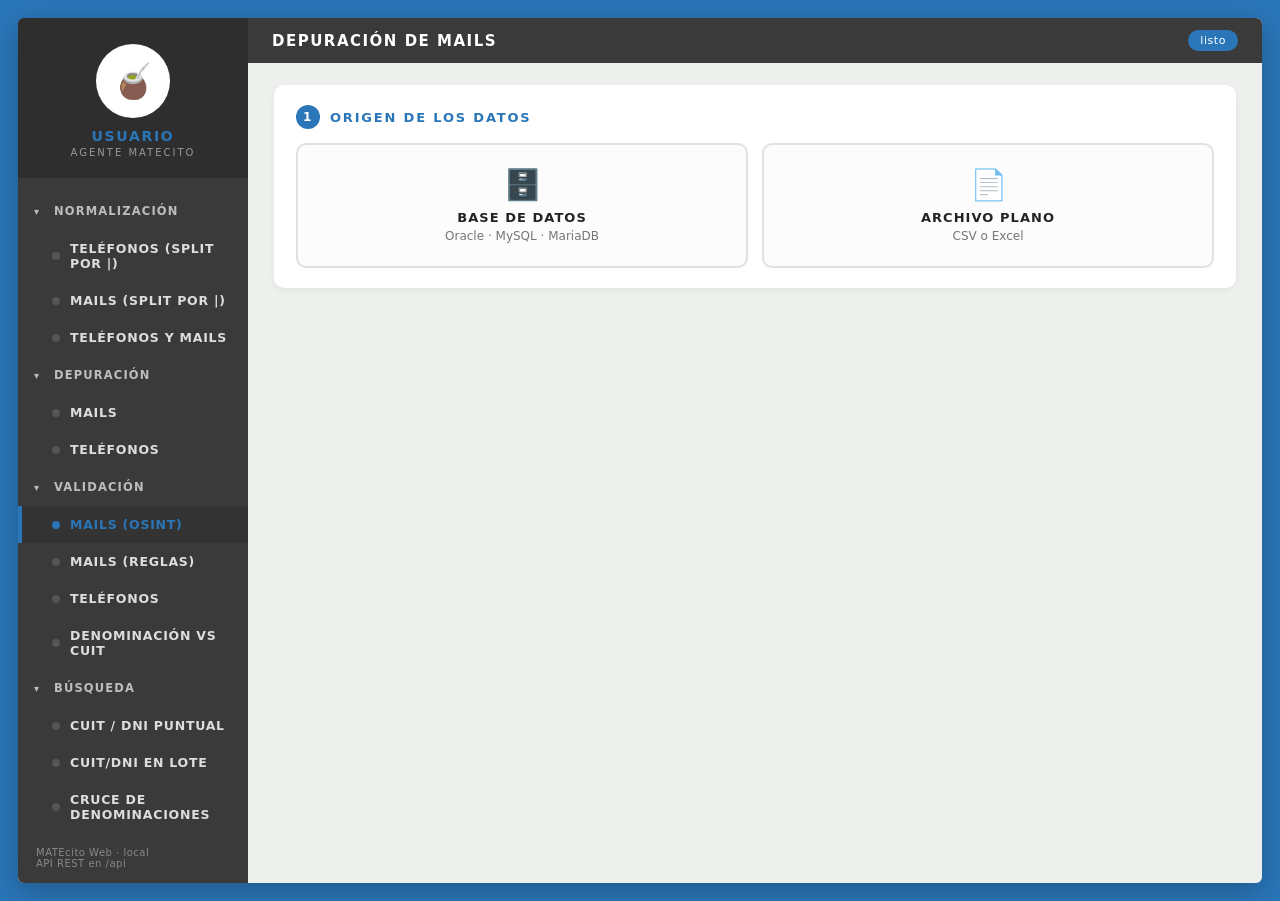
==== commit 67cb59dc: "Unificar los 3 procesos de comparacion en cruce_redes Los tres respondian a la misma pregunta -que t" ====
--- a/app/static/index.html
+++ b/app/static/index.html
@@ -175,6 +175,26 @@
   .osint-contador{font-size:12px; color:var(--verde-osc); font-weight:700;
     min-width:120px; padding-bottom:9px;}
 
+
+  /* --- Previsualizacion de la tabla origen --- */
+  .prevbloque{margin:10px 0 4px; border:1px solid #d9dee3; border-radius:6px; overflow:hidden;}
+  .prevcab{width:100%; text-align:left; background:#f4f6f8; border:0; padding:9px 12px;
+    font-size:13px; font-weight:600; cursor:pointer; color:#1f4e78;}
+  .prevcab:hover{background:#eaeef2;}
+  .prevcab .flecha{display:inline-block; margin-right:6px; transition:transform .15s;}
+  .prevcab.abierto .flecha{transform:rotate(90deg);}
+  .prevcuerpo{padding:10px 12px; background:#fff;}
+  .prevestado{font-size:12px; color:#666; margin-bottom:8px;}
+  .prevscroll{overflow:auto; max-height:260px; border:1px solid #eceff1; border-radius:4px;}
+  .prevtabla{border-collapse:collapse; font-size:12px; width:100%;}
+  .prevtabla th{position:sticky; top:0; background:#1f4e78; color:#fff; text-align:left;
+    padding:5px 8px; white-space:nowrap; font-weight:600;}
+  .prevtabla td{padding:4px 8px; border-bottom:1px solid #f0f2f4; white-space:nowrap;
+    max-width:280px; overflow:hidden; text-overflow:ellipsis;}
+  .prevtabla tr:nth-child(even) td{background:#fafbfc;}
+  .prevtabla .nulo{color:#b0b6bb; font-style:italic;}
+  .prevdiag{font-size:12px; color:#666; margin-top:8px; line-height:1.6;}
+  .prevdiag .alerta{color:#c05; font-weight:600;}
   .oculto{display:none !important;}
 
   /* modal */
@@ -244,9 +264,7 @@
         <div class="navsub">
           <button class="navbtn" id="btnAbrirBuscador"><span class="punto"></span>CUIT / DNI puntual</button>
           <button class="navbtn" data-modo="validacion" data-proceso="cuitificacion"><span class="punto"></span>CUIT/DNI en lote</button>
-          <button class="navbtn" data-modo="validacion" data-proceso="denominacion"><span class="punto"></span>Denominaciones (2 columnas)</button>
-          <button class="navbtn" data-modo="validacion" data-proceso="comparacion"><span class="punto"></span>Redes · 6 algoritmos</button>
-          <button class="navbtn" id="btnAbrirCruce"><span class="punto"></span>Redes · Cruce contra base</button>
+          <button class="navbtn" id="btnAbrirCruce"><span class="punto"></span>Cruce de denominaciones</button>
         </div>
       </div>
     </nav>
@@ -401,6 +419,20 @@
           quedará <b>usuario_fecha</b> solamente.
         </div>
         <div class="nota-tabla">Se creará: <b id="previewTabla">—</b></div>
+        <!-- PREVISUALIZACION: confirmar que la tabla y las columnas elegidas
+             son las correctas ANTES de ejecutar. Solo lectura: un SELECT
+             acotado, sin transaccion. -->
+        <div class="prevbloque" id="prevBloque">
+          <button class="prevcab" id="btnPrevisualizar" type="button">
+            <span class="flecha" id="prevFlecha">&#9656;</span>
+            Ver primeros registros de la tabla
+          </button>
+          <div class="prevcuerpo oculto" id="prevCuerpo">
+            <div id="prevEstado" class="prevestado">—</div>
+            <div class="prevscroll"><table class="prevtabla" id="prevTabla"></table></div>
+            <div id="prevDiag" class="prevdiag"></div>
+          </div>
+        </div>
         <div class="fila-botones">
           <button class="btn btn-verde" id="btnIniciarDB">Generar tabla e iniciar proceso</button>
         </div>
@@ -532,7 +564,20 @@
     </p>
 
     <div style="border-left:3px solid var(--verde); padding-left:12px; margin-bottom:14px">
-      <b style="font-size:13px">1 · Archivo de contactos</b>
+      <b style="font-size:13px">1 · ¿De dónde salen los nombres a comparar?</b>
+      <div style="margin-top:8px; font-size:13px">
+        <label style="display:inline-flex; align-items:center; gap:6px; margin-right:18px">
+          <input type="radio" name="cruceOrigen" value="archivo" checked> De un archivo (CSV / Excel)
+        </label>
+        <label style="display:inline-flex; align-items:center; gap:6px">
+          <input type="radio" name="cruceOrigen" value="columnas"> De dos columnas de una tabla
+        </label>
+      </div>
+      <p style="font-size:12px; color:var(--mudo); margin:6px 0 0" id="cruceAyudaOrigen"></p>
+    </div>
+
+    <div id="cruceBloqueArchivo" style="border-left:3px solid var(--verde); padding-left:12px; margin-bottom:14px">
+      <b style="font-size:13px">2 · Archivo de contactos</b>
       <div style="display:flex; gap:8px; align-items:center; margin-top:8px">
         <input type="file" id="cruceArchivo" accept=".csv,.xlsx,.xlsm,.txt" style="flex:1">
         <button class="btn btn-gris" id="btnCruceSubir">Leer columnas</button>
@@ -541,7 +586,7 @@
     </div>
 
     <div id="cruceBloqueCols" class="oculto" style="border-left:3px solid var(--verde); padding-left:12px; margin-bottom:14px">
-      <b style="font-size:13px">2 · Columnas del archivo</b>
+      <b style="font-size:13px">3 · Columnas del archivo</b>
       <div style="display:grid; grid-template-columns:repeat(2,1fr); gap:10px; margin-top:8px">
         <label>Nombre a comparar<select id="cruceColNombre"></select></label>
         <label>Identificador de fila<select id="cruceColId"></select></label>
@@ -554,7 +599,7 @@
     </div>
 
     <div id="cruceBloqueBase" class="oculto" style="border-left:3px solid var(--verde); padding-left:12px; margin-bottom:14px">
-      <b style="font-size:13px">3 · Lado base</b>
+      <b style="font-size:13px">4 · Lado base</b>
       <div id="cruceSinConexion" style="font-size:13px; color:#c05; margin-top:8px">
         No hay conexión abierta. Conectate a una base desde la pantalla principal y volvé a abrir esta ventana.
       </div>
@@ -565,6 +610,7 @@
           <label>Columna del identificador<select id="cruceColIdBase"></select></label>
           <label>Columna del nombre<select id="cruceColNombreBase"></select></label>
           <label>Documento (DNI / RUT / CUIT)<select id="cruceColDoc"></select></label>
+          <label id="lblColNombre2" class="oculto">Segunda columna de nombre<select id="cruceColNombreBase2"></select></label>
           <label>Candidatos por fila<input type="number" id="cruceCandidatos" value="5" min="1" max="20"></label>
         </div>
         <label style="display:block; margin-top:10px">Filtro opcional (WHERE)
@@ -1060,6 +1106,95 @@
 $("btnCancelarSin").onclick = ()=>{ $("veloConfirma").classList.add("oculto"); $("fCliente").focus(); };
 
 
+/* ---------- previsualización de la tabla origen ----------
+   Confirma, antes de ejecutar, que la tabla y las columnas elegidas
+   contienen lo que uno cree. Elegir MAIL cuando la buena era
+   MAIL_ALTERNATIVO, o una columna vacía en el 90% de las filas, hoy se
+   descubre DESPUÉS de correr el proceso. Esto lo pone antes.
+
+   Es de solo lectura y no bloquea nada: el proceso se puede ejecutar sin
+   abrir el panel. La confirmación la da la persona, no este código. */
+function prevColumnasElegidas(){
+  // Solo las columnas que el proceso va a usar. Si no hay ninguna elegida
+  // todavía, se muestran todas: ver la tabla entera también sirve para
+  // decidir cuál columna elegir.
+  const c = [];
+  ["selColId","selColDato"].forEach(id=>{
+    const el = $(id);
+    if(el && el.value && !el.closest(".oculto")) c.push(el.value);
+  });
+  return [...new Set(c)];
+}
+
+async function cargarPrevisualizacion(){
+  const esq = $("selEsquema").value, tab = $("selTabla").value;
+  if(!estado.session || !tab){
+    $("prevEstado").textContent = "Elegí una tabla primero.";
+    $("prevTabla").innerHTML = ""; $("prevDiag").innerHTML = "";
+    return;
+  }
+  $("prevEstado").textContent = "Leyendo primeros registros…";
+  $("prevTabla").innerHTML = ""; $("prevDiag").innerHTML = "";
+  const cols = prevColumnasElegidas();
+  const q = `esquema=${encodeURIComponent(esq)}&tabla=${encodeURIComponent(tab)}`
+          + `&limite=10&columnas=${encodeURIComponent(cols.join(","))}`;
+  try{
+    const r = await fetch(`/api/conexion/${estado.session}/muestra?${q}`);
+    const d = await r.json();
+    if(!r.ok) throw new Error(d.detail || "no se pudo leer");
+    if(!d.cantidad){
+      $("prevEstado").innerHTML = "<span style='color:#c05'>La tabla no devolvió ninguna fila.</span>";
+      return;
+    }
+    const alcance = cols.length ? `columnas ${cols.join(", ")}` : "todas las columnas";
+    $("prevEstado").textContent =
+      `${d.cantidad} primeras filas de ${esq ? esq+"." : ""}${tab} · ${alcance}`;
+
+    let html = "<thead><tr>" + d.columnas.map(c=>`<th>${c}</th>`).join("") + "</tr></thead><tbody>";
+    d.filas.forEach(f=>{
+      html += "<tr>" + f.map(v=>{
+        if(v === null) return "<td class='nulo'>(null)</td>";
+        if(v === "")   return "<td class='nulo'>(vacío)</td>";
+        return `<td>${v.replace(/&/g,"&amp;").replace(/</g,"&lt;")}</td>`;
+      }).join("") + "</tr>";
+    });
+    $("prevTabla").innerHTML = html + "</tbody>";
+
+    // El diagnóstico es una SEÑAL sobre la muestra, no una estadística de la
+    // tabla: si 10 de 10 vienen nulas, la columna elegida casi seguro no es
+    // la que se busca.
+    $("prevDiag").innerHTML = d.diagnostico.map(x=>{
+      const avisos = [];
+      if(x.nulos === d.cantidad) avisos.push("<span class='alerta'>TODA NULA</span>");
+      else if(x.nulos) avisos.push(`${x.nulos} nulas`);
+      if(x.vacios) avisos.push(`${x.vacios} vacías`);
+      if(x.distintos === 1 && d.cantidad > 1) avisos.push("<span class='alerta'>un solo valor distinto</span>");
+      return `<b>${x.columna}</b>: largo ${x.largo_min}-${x.largo_max}, `
+           + `${x.distintos} distintos` + (avisos.length ? ` — ${avisos.join(", ")}` : "");
+    }).join("<br>");
+  }catch(e){
+    $("prevEstado").innerHTML = `<span style='color:#c05'>Error: ${e.message}</span>`;
+  }
+}
+
+$("btnPrevisualizar").onclick = ()=>{
+  const cuerpo = $("prevCuerpo"), cab = $("btnPrevisualizar");
+  const abrir = cuerpo.classList.contains("oculto");
+  cuerpo.classList.toggle("oculto", !abrir);
+  cab.classList.toggle("abierto", abrir);
+  if(abrir) cargarPrevisualizacion();
+};
+
+// Si cambia la tabla o alguna columna con el panel abierto, se recarga solo:
+// una muestra vieja de otra tabla es peor que no mostrar nada.
+["selEsquema","selTabla","selColId","selColDato"].forEach(id=>{
+  const el = $(id);
+  if(!el) return;
+  el.addEventListener("change", ()=>{
+    if(!$("prevCuerpo").classList.contains("oculto")) cargarPrevisualizacion();
+  });
+});
+
 /* ---------- cruce de redes sociales contra la base ----------
    Panel independiente: no toca estado.proceso ni la lógica de la pantalla
    principal, igual que el buscador de padrón. Reusa la sesión de conexión
@@ -1081,6 +1216,34 @@
     }
   }
 }
+
+const AYUDA_ORIGEN = {
+  archivo: "El archivo trae USERNAME, NOMBRE, TELEFONO y EMAIL. Se compara el nombre contra la columna de nombre de la base y se buscan candidatos; el contacto se arrastra sin comparar.",
+  columnas: "Las dos columnas ya están enfrentadas en la misma fila, así que no hay búsqueda: se compara 1 a 1 y sale una fila por fila.",
+};
+
+function cruceOrigenActual(){
+  const r = document.querySelector("input[name=cruceOrigen]:checked");
+  return r ? r.value : "archivo";
+}
+
+function aplicarOrigenCruce(){
+  const modo = cruceOrigenActual();
+  const esArchivo = modo === "archivo";
+  $("cruceAyudaOrigen").textContent = AYUDA_ORIGEN[modo];
+  $("cruceBloqueArchivo").classList.toggle("oculto", !esArchivo);
+  $("cruceBloqueCols").classList.toggle("oculto", !esArchivo || !cruce.token);
+  $("lblColNombre2").classList.toggle("oculto", esArchivo);
+  // En modo 2 columnas el documento y los candidatos no aplican: no hay
+  // busqueda, la correspondencia ya viene dada por la fila.
+  $("cruceColDoc").closest("label").classList.toggle("oculto", !esArchivo);
+  $("cruceCandidatos").closest("label").classList.toggle("oculto", !esArchivo);
+  if(!esArchivo) $("cruceBloqueBase").classList.remove("oculto");
+  revisarCruceListo();
+}
+
+document.querySelectorAll("input[name=cruceOrigen]").forEach(
+  el => el.addEventListener("change", aplicarOrigenCruce));
 
 $("btnAbrirCruce").onclick = ()=>{
   $("veloCruce").classList.remove("oculto");
@@ -1089,6 +1252,7 @@
   $("cruceSinConexion").classList.toggle("oculto", hay);
   $("cruceConConexion").classList.toggle("oculto", !hay);
   if(hay) cargarEsquemasCruce();
+  aplicarOrigenCruce();
 };
 $("btnCerrarCruce").onclick = ()=>$("veloCruce").classList.add("oculto");
 
@@ -1155,6 +1319,7 @@
   opciones("cruceColIdBase", cols, false);
   opciones("cruceColNombreBase", cols, false);
   opciones("cruceColDoc", cols, true);
+  opciones("cruceColNombreBase2", cols, false);
   elegirPorNombre("cruceColIdBase", ["CONCOD","ID","COD"]);
   elegirPorNombre("cruceColNombreBase", ["NOMCOMPLETO","NOMBRE","DENOMIN"]);
   elegirPorNombre("cruceColDoc", ["DOC","DNI","RUT","CUIT","CI"]);
@@ -1165,14 +1330,19 @@
 $("cruceTabla").onchange = cargarColumnasCruce;
 
 function revisarCruceListo(){
-  const ok = !!cruce.token && !!estado.session &&
-             !!$("cruceTabla").value && !!$("cruceColNombreBase").value;
+  const modo = cruceOrigenActual();
+  const base = !!estado.session && !!$("cruceTabla").value &&
+               !!$("cruceColNombreBase").value;
+  const ok = modo === "archivo"
+    ? base && !!cruce.token
+    : base && !!$("cruceColNombreBase2").value &&
+      $("cruceColNombreBase2").value !== $("cruceColNombreBase").value;
   $("btnCruceEjecutar").disabled = !ok;
 }
 
 $("btnCruceEjecutar").onclick = async ()=>{
   const idBase = $("cruceColIdBase").value, nomBase = $("cruceColNombreBase").value;
-  if(idBase === nomBase){
+  if(cruceOrigenActual() === "archivo" && idBase === nomBase){
     $("cruceAviso").innerHTML = "<span style='color:#c05'>El identificador y el nombre no pueden ser la misma columna.</span>";
     return;
   }
@@ -1183,6 +1353,8 @@
   fd.append("tabla_base", $("cruceTabla").value);
   fd.append("col_id_base", idBase);
   fd.append("col_denom_base", nomBase);
+  fd.append("origen", cruceOrigenActual());
+  fd.append("col_denom_base_2", $("cruceColNombreBase2").value || "");
   fd.append("col_doc_base", $("cruceColDoc").value);
   fd.append("col_denom_archivo", $("cruceColNombre").value);
   fd.append("col_id_archivo", $("cruceColId").value);
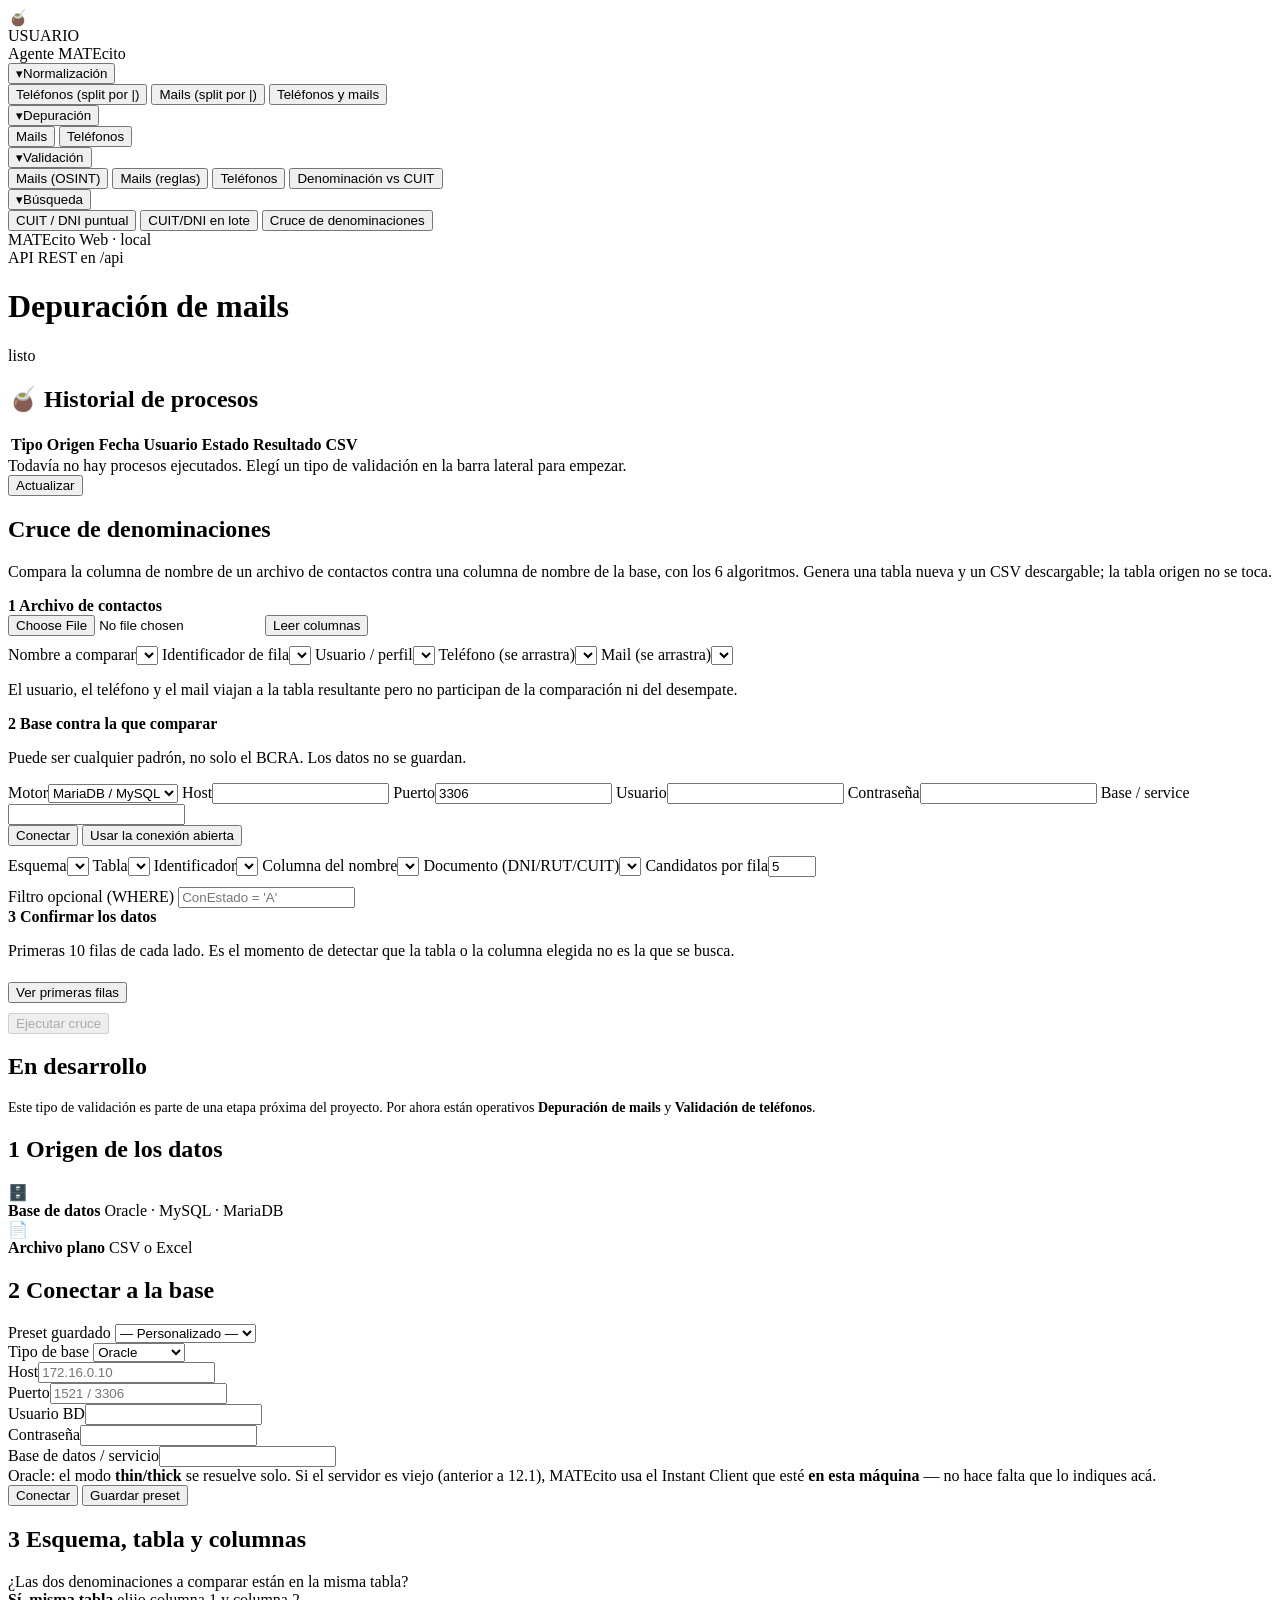
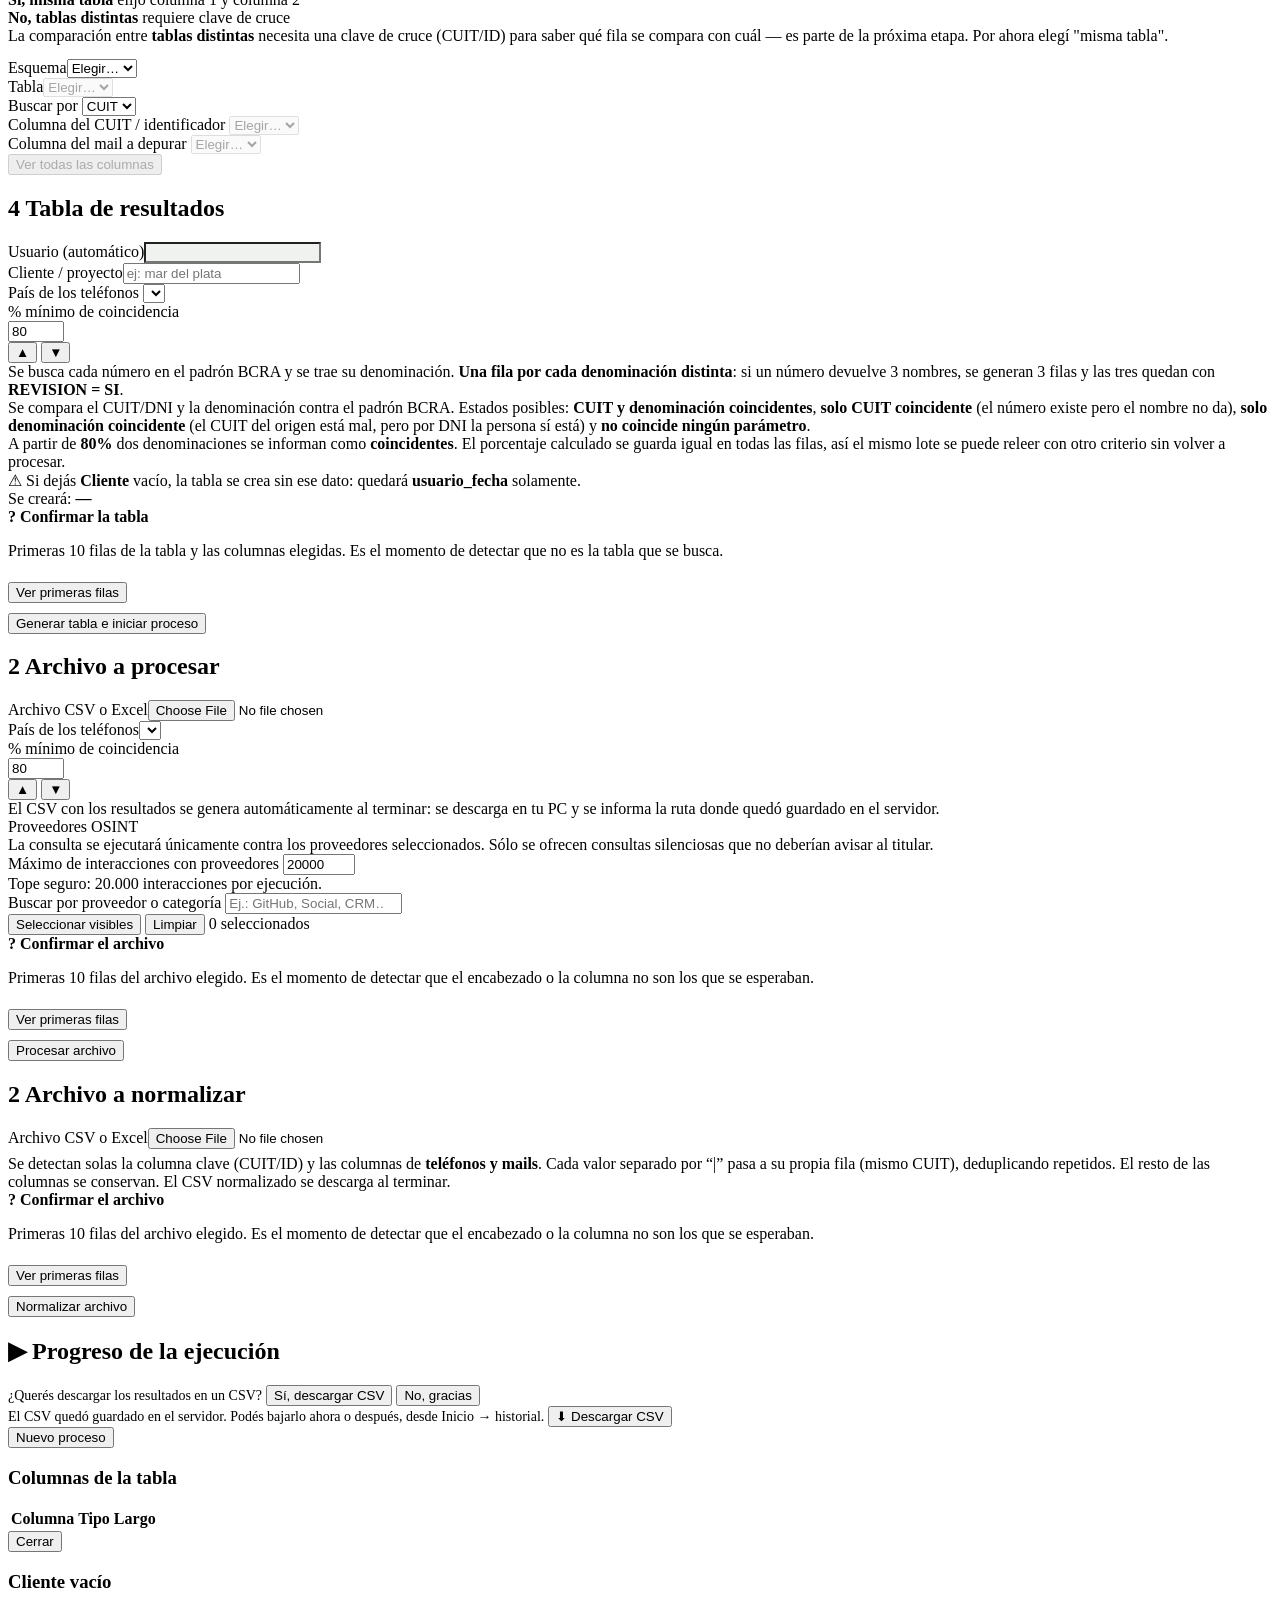
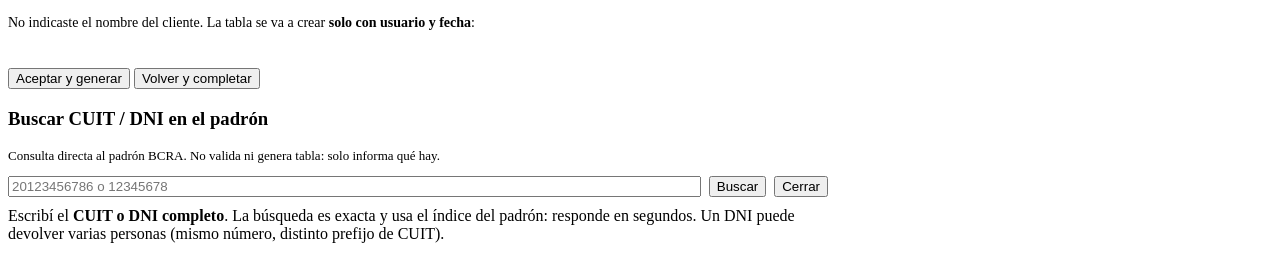
==== commit 0b1a9149: "Refactor application components and supporting files" ====
--- a/app/static/index.html
+++ b/app/static/index.html
@@ -4,215 +4,7 @@
 <meta charset="UTF-8">
 <meta name="viewport" content="width=device-width, initial-scale=1.0">
 <title>MATEcito — Validación y depuración de datos</title>
-<style>
-  :root{
-    /* --- Paleta AZUL (antes verde). Los nombres de variable se conservan
-       (--verde, .btn-verde, etc.) a propósito: renombrarlos tocaría 27 lugares
-       del archivo sin ningún beneficio funcional. Solo cambia el VALOR. ---
-       Base tomada de la referencia (#125183) y aclarada 3 tonos. */
-    --verde:#2A76B9;        /* base: fondo de la página, botones primarios  */
-    --verde-osc:#1B5A94;    /* oscuro: hover y estados activos              */
-    --verde-claro:#E8F1F9;  /* claro: fondos de avisos y del spinner        */
-    --carbon:#3a3a3a; --carbon-osc:#2e2e2e; --fondo:#eef0ee;
-    --carta:#ffffff; --texto:#232323; --mudo:#767676;
-    --rojo:#c0392b; --ambar:#b57e10;
-    --radio:10px;
-  }
-  /* --- Spinner de porcentaje (0-100, solo con flechas, sin tipeo libre) --- */
-  .spin{display:flex; align-items:stretch; gap:0;}
-  .spin input{
-    width:100%; border-radius:var(--radio) 0 0 var(--radio); border-right:none;
-    text-align:center; font-weight:700; font-size:1.05rem; cursor:default;
-    background:#fff;
-  }
-  /* se ocultan las flechas nativas del navegador: usamos las nuestras */
-  .spin input::-webkit-outer-spin-button,
-  .spin input::-webkit-inner-spin-button{-webkit-appearance:none; margin:0;}
-  .spin input[type=number]{-moz-appearance:textfield;}
-  .spin-flechas{display:flex; flex-direction:column; width:34px;}
-  .spin-btn{
-    flex:1; border:1px solid #cfd4cf; background:var(--verde-claro);
-    color:var(--verde-osc);           /* MISMO color arriba y abajo */
-    font-size:.72rem; line-height:1; cursor:pointer; padding:0;
-    display:flex; align-items:center; justify-content:center;
-    transition:background .12s;
-  }
-  .spin-btn:first-child{border-radius:0 var(--radio) 0 0; border-bottom:none;}
-  .spin-btn:last-child{border-radius:0 0 var(--radio) 0;}
-  .spin-btn:hover{background:#D6E6F4;}
-  .spin-btn:active{background:var(--verde); color:#fff;}
-
-  .tabla{width:100%; border-collapse:collapse; font-size:12.5px;}
-  .tabla th{text-align:left; padding:6px 8px; border-bottom:2px solid #dfe4e9;
-    color:var(--mudo); font-weight:600; position:sticky; top:0; background:var(--carta);}
-  .tabla td{padding:6px 8px; border-bottom:1px solid #eef1f4;}
-  .tabla tbody tr:hover{background:var(--verde-claro);}
-
-  .btn-mini{
-    border:1px solid var(--verde); background:var(--verde-claro); color:var(--verde-osc);
-    border-radius:6px; padding:3px 8px; font-size:12px; font-weight:600; cursor:pointer;
-    font-family:inherit; white-space:nowrap;
-  }
-  .btn-mini:hover{background:var(--verde); color:#fff;}
-
-  *{box-sizing:border-box; margin:0; padding:0;}
-  body{
-    font-family:"Bahnschrift","Segoe UI",system-ui,sans-serif;
-    background:var(--verde); padding:18px; color:var(--texto); min-height:100vh;
-  }
-  .marco{display:flex; min-height:calc(100vh - 36px); background:var(--fondo);
-    border-radius:6px; overflow:hidden; box-shadow:0 8px 30px rgba(0,0,0,.25);}
-
-  /* ---------- SIDEBAR ---------- */
-  .sidebar{width:230px; background:var(--carbon); color:#eee; display:flex;
-    flex-direction:column; flex-shrink:0;}
-  .perfil{background:var(--carbon-osc); text-align:center; padding:26px 14px 20px;}
-  .avatar{width:74px; height:74px; margin:0 auto 10px; border-radius:50%;
-    background:#fff; display:flex; align-items:center; justify-content:center;
-    font-size:34px; cursor:pointer;}
-  .perfil .nombre{color:var(--verde); font-weight:700; letter-spacing:.12em;
-    text-transform:uppercase; font-size:14px; cursor:pointer;}
-  .perfil .rol{font-size:10px; color:#999; letter-spacing:.2em; text-transform:uppercase;
-    margin-top:3px; cursor:pointer;}
-  .badge{display:inline-block; padding:3px 10px; border-radius:20px; font-size:10.5px;
-    font-weight:700; letter-spacing:.08em; text-transform:uppercase;}
-  .badge-ok{background:var(--verde-claro); color:var(--verde-osc);}
-  .badge-error{background:#fdecea; color:var(--rojo);}
-  .badge-curso{background:#fdf3e0; color:var(--ambar);}
-  .badge-int{background:#ececec; color:#666;}
-  tr.fila-hist{cursor:pointer;}
-  tr.fila-hist:hover td{background:var(--verde-claro);}
-  .hist-vacio{color:var(--mudo); font-size:14px; padding:8px 0;}
-  nav{flex:1; padding-top:14px;}
-  .navcab{display:flex; align-items:center; gap:8px; width:100%; padding:12px 16px;
-    background:none; border:none; color:#bdbdbd; font:inherit; font-size:11.5px;
-    font-weight:700; letter-spacing:.1em; text-transform:uppercase; cursor:pointer;
-    text-align:left; transition:color .15s;}
-  .navcab:hover{color:#fff;}
-  .navcab .flecha{font-size:10px; width:12px; flex-shrink:0;}
-  .navsub{overflow:hidden; max-height:0; transition:max-height .2s ease;}
-  .navgrupo.abierto .navsub{max-height:320px;}
-  .navbtn{display:flex; align-items:center; gap:10px; width:100%; padding:11px 18px 11px 30px;
-    background:none; border:none; color:#ddd; font:inherit; font-size:12.5px;
-    font-weight:700; letter-spacing:.06em; text-transform:uppercase; cursor:pointer;
-    text-align:left; border-left:4px solid transparent; transition:background .15s;}
-  .navbtn:hover{background:#444;}
-  .navbtn.activo{color:var(--verde); border-left-color:var(--verde); background:#333;}
-  .navbtn .punto{width:8px; height:8px; border-radius:50%; background:#555; flex-shrink:0;}
-  .navbtn.activo .punto{background:var(--verde);}
-  .navbtn:disabled{color:#666; cursor:default;}
-  .navbtn:disabled:hover{background:none;}
-  .sidefoot{padding:14px 18px; font-size:10px; color:#888; letter-spacing:.05em;}
-
-  /* ---------- MAIN ---------- */
-  .main{flex:1; display:flex; flex-direction:column; min-width:0;}
-  .topbar{background:var(--carbon); color:#fff; padding:12px 24px; display:flex;
-    align-items:center; justify-content:space-between;}
-  .topbar h1{font-size:15px; letter-spacing:.1em; text-transform:uppercase; font-weight:700;}
-  .topbar .chip{font-size:11px; background:var(--verde); color:#fff; padding:4px 12px;
-    border-radius:20px; letter-spacing:.05em;}
-  .contenido{padding:22px 26px; overflow-y:auto; flex:1;}
-
-  .carta{background:var(--carta); border-radius:var(--radio); padding:20px 22px;
-    margin-bottom:18px; box-shadow:0 2px 6px rgba(0,0,0,.06);}
-  .carta h2{color:var(--verde); font-size:13px; letter-spacing:.14em;
-    text-transform:uppercase; margin-bottom:14px; display:flex; align-items:center; gap:10px;}
-  .paso{width:24px; height:24px; border-radius:50%; background:var(--verde); color:#fff;
-    display:inline-flex; align-items:center; justify-content:center; font-size:12px;}
-
-  .grid2{display:grid; grid-template-columns:repeat(auto-fit,minmax(230px,1fr)); gap:12px;}
-  label{display:block; font-size:11px; color:var(--mudo); letter-spacing:.08em;
-    text-transform:uppercase; margin-bottom:4px;}
-  input,select{width:100%; padding:9px 11px; border:1.5px solid #d8dcd8; border-radius:6px;
-    font:inherit; font-size:14px; background:#fafbfa;}
-  input:focus,select:focus{outline:2px solid var(--verde); border-color:var(--verde);}
-  .fila-botones{display:flex; gap:10px; margin-top:16px; flex-wrap:wrap; align-items:center;}
-  .btn{padding:10px 20px; border:none; border-radius:6px; font:inherit; font-size:13px;
-    font-weight:700; letter-spacing:.06em; text-transform:uppercase; cursor:pointer;}
-  .btn-verde{background:var(--verde); color:#fff;}
-  .btn-verde:hover{background:var(--verde-osc);}
-  .btn-gris{background:#e4e6e4; color:#333;}
-  .btn-gris:hover{background:#d5d8d5;}
-  .btn:disabled{opacity:.45; cursor:default;}
-  .btn:focus-visible{outline:3px solid var(--verde-osc); outline-offset:2px;}
-
-  .opciones-origen{display:grid; grid-template-columns:1fr 1fr; gap:14px;}
-  .opcion{border:2px solid #dfe3df; border-radius:var(--radio); padding:22px; cursor:pointer;
-    text-align:center; background:#fbfcfb; transition:border-color .15s, background .15s;}
-  .opcion:hover{border-color:var(--verde);}
-  .opcion.sel{border-color:var(--verde); background:var(--verde-claro);}
-  .opcion .icono{font-size:30px; margin-bottom:8px;}
-  .opcion b{display:block; font-size:13px; letter-spacing:.08em; text-transform:uppercase;}
-  .opcion span{font-size:12px; color:var(--mudo);}
-
-  .aviso{font-size:12.5px; padding:10px 13px; border-radius:6px; margin-top:10px;}
-  .aviso-ambar{background:#fdf3e0; color:var(--ambar); border:1px solid #eeddb8;}
-  .aviso-verde{background:var(--verde-claro); color:var(--verde-osc); border:1px solid #C3D9EC;}
-  .aviso-rojo{background:#fdecea; color:var(--rojo); border:1px solid #f2c4bf;}
-
-  .log{background:#1e1e1e; color:#d4d4d4; font-family:Consolas,monospace; font-size:12px;
-    border-radius:8px; padding:14px; height:230px; overflow-y:auto; white-space:pre-wrap;}
-  .stats{display:grid; grid-template-columns:repeat(auto-fit,minmax(130px,1fr)); gap:10px; margin-top:14px;}
-  .stat{background:var(--verde-claro); border-radius:8px; padding:12px; text-align:center;}
-  .stat .num{font-size:24px; font-weight:700; color:var(--verde-osc);}
-  .stat .lbl{font-size:10px; letter-spacing:.1em; text-transform:uppercase; color:var(--mudo);}
-
-  .checks{display:flex; flex-wrap:wrap; gap:8px;}
-  .chk{display:flex; align-items:center; gap:7px; background:#f4f6f4; border:1.5px solid #d8dcd8;
-    border-radius:6px; padding:7px 12px; font-size:13px; cursor:pointer; text-transform:none;
-    letter-spacing:0; color:var(--texto);}
-  .chk input{width:auto; margin:0;}
-  .chk.sel{border-color:var(--verde); background:var(--verde-claro); color:var(--verde-osc); font-weight:700;}
-  .osint-barra{display:flex; gap:8px; align-items:end; flex-wrap:wrap; margin-top:12px;}
-  .osint-limite{display:flex; gap:14px; align-items:end; flex-wrap:wrap; margin-top:12px;}
-  .osint-limite input{width:185px;}
-  .osint-limite .aviso{margin:0; max-width:550px;}
-  .osint-busqueda{flex:1; min-width:240px;}
-  .osint-lista{max-height:310px; overflow-y:auto; border:1.5px solid #d8dcd8;
-    border-radius:8px; padding:10px; margin-top:10px; background:#fafbfa;
-    display:grid; grid-template-columns:repeat(auto-fit,minmax(220px,1fr)); gap:8px;}
-  .osint-lista .chk{margin:0;}
-  .osint-contador{font-size:12px; color:var(--verde-osc); font-weight:700;
-    min-width:120px; padding-bottom:9px;}
-
-
-  /* --- Previsualizacion de la tabla origen --- */
-  .prevbloque{margin:10px 0 4px; border:1px solid #d9dee3; border-radius:6px; overflow:hidden;}
-  .prevcab{width:100%; text-align:left; background:#f4f6f8; border:0; padding:9px 12px;
-    font-size:13px; font-weight:600; cursor:pointer; color:#1f4e78;}
-  .prevcab:hover{background:#eaeef2;}
-  .prevcab .flecha{display:inline-block; margin-right:6px; transition:transform .15s;}
-  .prevcab.abierto .flecha{transform:rotate(90deg);}
-  .prevcuerpo{padding:10px 12px; background:#fff;}
-  .prevestado{font-size:12px; color:#666; margin-bottom:8px;}
-  .prevscroll{overflow:auto; max-height:260px; border:1px solid #eceff1; border-radius:4px;}
-  .prevtabla{border-collapse:collapse; font-size:12px; width:100%;}
-  .prevtabla th{position:sticky; top:0; background:#1f4e78; color:#fff; text-align:left;
-    padding:5px 8px; white-space:nowrap; font-weight:600;}
-  .prevtabla td{padding:4px 8px; border-bottom:1px solid #f0f2f4; white-space:nowrap;
-    max-width:280px; overflow:hidden; text-overflow:ellipsis;}
-  .prevtabla tr:nth-child(even) td{background:#fafbfc;}
-  .prevtabla .nulo{color:#b0b6bb; font-style:italic;}
-  .prevdiag{font-size:12px; color:#666; margin-top:8px; line-height:1.6;}
-  .prevdiag .alerta{color:#c05; font-weight:600;}
-  .oculto{display:none !important;}
-
-  /* modal */
-  .velo{position:fixed; inset:0; background:rgba(0,0,0,.5); display:flex;
-    align-items:center; justify-content:center; z-index:50;}
-  .modal{background:#fff; border-radius:var(--radio); padding:22px; width:min(560px,92vw);
-    max-height:80vh; display:flex; flex-direction:column;}
-  .modal h3{color:var(--verde); font-size:13px; letter-spacing:.12em; text-transform:uppercase; margin-bottom:12px;}
-  .modal .cuerpo{overflow-y:auto; flex:1;}
-  table{width:100%; border-collapse:collapse; font-size:13px;}
-  th,td{padding:7px 10px; border-bottom:1px solid #eee; text-align:left;}
-  th{color:var(--mudo); font-size:10.5px; letter-spacing:.1em; text-transform:uppercase;}
-
-  .nota-tabla{font-family:Consolas,monospace; font-size:13px; background:#f4f6f4;
-    padding:8px 12px; border-radius:6px; margin-top:8px; color:var(--verde-osc);}
-  @media (max-width:820px){ .marco{flex-direction:column;} .sidebar{width:100%;} }
-  @media (prefers-reduced-motion:reduce){ *{transition:none !important;} }
-</style>
+<link rel="stylesheet" href="/static/css/main.css">
 </head>
 <body>
 <div class="marco">
@@ -292,6 +84,87 @@
         </div>
         <div class="fila-botones">
           <button class="btn btn-gris" id="btnRefrescarHist">Actualizar</button>
+        </div>
+      </div>
+
+      <!-- Cruce de denominaciones: misma estructura de carta que el resto de
+           los procesos, para heredar ancho, responsive y scroll del contenedor
+           en lugar de vivir en un modal de ancho fijo. -->
+      <div class="carta oculto" id="cartaCruce">
+        <h2>Cruce de denominaciones</h2>
+        <div class="cuerpo">
+          <p class="nota">Compara la columna de nombre de un archivo de contactos contra
+            una columna de nombre de la base, con los 6 algoritmos. Genera una tabla nueva
+            y un CSV descargable; la tabla origen no se toca.</p>
+
+          <div class="pasoc" id="pasoArchivo">
+            <b class="pasotit"><span class="pasonum">1</span> Archivo de contactos</b>
+            <div class="filaflex">
+              <input type="file" id="cruceArchivo" accept=".csv,.xlsx,.xlsm,.txt">
+              <button class="btn btn-gris" id="btnCruceSubir">Leer columnas</button>
+            </div>
+            <div id="cruceInfoArchivo" class="pasoinfo"></div>
+            <div id="cruceBloqueCols" class="oculto" style="margin-top:10px">
+              <div class="gridauto">
+                <label>Nombre a comparar<select id="cruceColNombre"></select></label>
+                <label>Identificador de fila<select id="cruceColId"></select></label>
+                <label>Usuario / perfil<select id="cruceColUser"></select></label>
+                <label>Teléfono (se arrastra)<select id="cruceColTel"></select></label>
+                <label>Mail (se arrastra)<select id="cruceColMail"></select></label>
+              </div>
+              <p class="pasoayuda">El usuario, el teléfono y el mail viajan a la tabla
+                resultante pero no participan de la comparación ni del desempate.</p>
+            </div>
+          </div>
+
+          <div class="pasoc bloqueado" id="pasoBase">
+            <b class="pasotit"><span class="pasonum">2</span> Base contra la que comparar</b>
+            <p class="pasoayuda">Puede ser cualquier padrón, no solo el BCRA. Los datos no se guardan.</p>
+            <div id="cruceFormConexion">
+              <div class="gridauto" style="margin-top:8px">
+                <label>Motor<select id="cxDbType">
+                  <option value="mariadb">MariaDB / MySQL</option>
+                  <option value="oracle">Oracle</option>
+                </select></label>
+                <label>Host<input id="cxHost" autocomplete="off"></label>
+                <label>Puerto<input id="cxPort" value="3306" autocomplete="off"></label>
+                <label>Usuario<input id="cxUser" autocomplete="off"></label>
+                <label>Contraseña<input id="cxPass" type="password" autocomplete="new-password"></label>
+                <label>Base / service<input id="cxDbname" autocomplete="off"></label>
+              </div>
+              <div class="filaflex">
+                <button class="btn btn-gris" id="btnCruceConectar">Conectar</button>
+                <button class="btn btn-gris" id="btnCruceUsarActual">Usar la conexión abierta</button>
+                <span id="cruceMsgConexion" class="pasoinfo"></span>
+              </div>
+            </div>
+            <div id="cruceBloqueSeleccion" class="oculto" style="margin-top:10px">
+              <div class="gridauto">
+                <label>Esquema<select id="cruceEsquema"></select></label>
+                <label>Tabla<select id="cruceTabla"></select></label>
+                <label>Identificador<select id="cruceColIdBase"></select></label>
+                <label>Columna del nombre<select id="cruceColNombreBase"></select></label>
+                <label>Documento (DNI/RUT/CUIT)<select id="cruceColDoc"></select></label>
+                <label>Candidatos por fila<input type="number" id="cruceCandidatos" value="5" min="1" max="20"></label>
+              </div>
+              <label style="display:block; margin-top:10px">Filtro opcional (WHERE)
+                <input id="cruceWhere" placeholder="ConEstado = 'A'" autocomplete="off"></label>
+            </div>
+          </div>
+
+          <div class="pasoc bloqueado" id="pasoPrev">
+            <b class="pasotit"><span class="pasonum">3</span> Confirmar los datos</b>
+            <p class="pasoayuda">Primeras 10 filas de cada lado. Es el momento de detectar
+              que la tabla o la columna elegida no es la que se busca.</p>
+            <button class="btn btn-gris" id="btnCrucePrev" style="margin-top:6px">Ver primeras filas</button>
+            <div id="crucePrevArchivo" style="margin-top:10px"></div>
+            <div id="crucePrevBase" style="margin-top:10px"></div>
+          </div>
+
+          <div id="cruceAviso" class="pasoinfo"></div>
+        </div>
+        <div class="fila-botones">
+          <button class="btn btn-verde" id="btnCruceEjecutar" disabled>Ejecutar cruce</button>
         </div>
       </div>
 
@@ -422,16 +295,13 @@
         <!-- PREVISUALIZACION: confirmar que la tabla y las columnas elegidas
              son las correctas ANTES de ejecutar. Solo lectura: un SELECT
              acotado, sin transaccion. -->
-        <div class="prevbloque" id="prevBloque">
-          <button class="prevcab" id="btnPrevisualizar" type="button">
-            <span class="flecha" id="prevFlecha">&#9656;</span>
-            Ver primeros registros de la tabla
-          </button>
-          <div class="prevcuerpo oculto" id="prevCuerpo">
-            <div id="prevEstado" class="prevestado">—</div>
-            <div class="prevscroll"><table class="prevtabla" id="prevTabla"></table></div>
-            <div id="prevDiag" class="prevdiag"></div>
-          </div>
+        <div class="pasoc" id="prevBloque">
+          <b class="pasotit"><span class="pasonum">?</span> Confirmar la tabla</b>
+          <p class="pasoayuda">Primeras 10 filas de la tabla y las columnas elegidas.
+            Es el momento de detectar que no es la tabla que se busca.</p>
+          <button class="btn btn-gris" id="btnPrevisualizar" type="button"
+                  style="margin-top:6px">Ver primeras filas</button>
+          <div id="prevCuerpo" style="margin-top:10px"></div>
         </div>
         <div class="fila-botones">
           <button class="btn btn-verde" id="btnIniciarDB">Generar tabla e iniciar proceso</button>
@@ -483,6 +353,14 @@
           </div>
           <div id="proveedoresOsint" class="osint-lista"></div>
         </div>
+        <div class="pasoc" id="prevArch">
+          <b class="pasotit"><span class="pasonum">?</span> Confirmar el archivo</b>
+          <p class="pasoayuda">Primeras 10 filas del archivo elegido. Es el momento de
+            detectar que el encabezado o la columna no son los que se esperaban.</p>
+          <button class="btn btn-gris" id="btnPrevArch" type="button"
+                  style="margin-top:6px">Ver primeras filas</button>
+          <div id="prevArchCuerpo" style="margin-top:10px"></div>
+        </div>
         <div class="fila-botones">
           <button class="btn btn-verde" id="btnIniciarArchivo">Procesar archivo</button>
         </div>
@@ -498,6 +376,14 @@
           Se detectan solas la columna clave (CUIT/ID) y las columnas de <b id="txtMediosNorm">teléfonos y mails</b>.
           Cada valor separado por “|” pasa a su propia fila (mismo CUIT), deduplicando repetidos.
           El resto de las columnas se conservan. El CSV normalizado se descarga al terminar.
+        </div>
+        <div class="pasoc" id="prevArchN">
+          <b class="pasotit"><span class="pasonum">?</span> Confirmar el archivo</b>
+          <p class="pasoayuda">Primeras 10 filas del archivo elegido. Es el momento de
+            detectar que el encabezado o la columna no son los que se esperaban.</p>
+          <button class="btn btn-gris" id="btnPrevArchN" type="button"
+                  style="margin-top:6px">Ver primeras filas</button>
+          <div id="prevArchCuerpoN" style="margin-top:10px"></div>
         </div>
         <div class="fila-botones">
           <button class="btn btn-verde" id="btnIniciarArchivoN">Normalizar archivo</button>
@@ -552,77 +438,6 @@
       <button class="btn btn-verde" id="btnConfirmarSin">Aceptar y generar</button>
       <button class="btn btn-gris" id="btnCancelarSin">Volver y completar</button>
     </div>
-  </div>
-</div>
-
-<div class="velo oculto" id="veloCruce">
-  <div class="modal" style="max-width:900px">
-    <h3>Cruce de nombres contra la base</h3>
-    <p style="font-size:13px; color:var(--mudo); margin:6px 0 14px">
-      Compara la columna de nombre de un archivo de contactos contra una columna de nombre
-      de la base, con los 6 algoritmos. Genera una tabla nueva; la tabla origen no se toca.
-    </p>
-
-    <div style="border-left:3px solid var(--verde); padding-left:12px; margin-bottom:14px">
-      <b style="font-size:13px">1 · ¿De dónde salen los nombres a comparar?</b>
-      <div style="margin-top:8px; font-size:13px">
-        <label style="display:inline-flex; align-items:center; gap:6px; margin-right:18px">
-          <input type="radio" name="cruceOrigen" value="archivo" checked> De un archivo (CSV / Excel)
-        </label>
-        <label style="display:inline-flex; align-items:center; gap:6px">
-          <input type="radio" name="cruceOrigen" value="columnas"> De dos columnas de una tabla
-        </label>
-      </div>
-      <p style="font-size:12px; color:var(--mudo); margin:6px 0 0" id="cruceAyudaOrigen"></p>
-    </div>
-
-    <div id="cruceBloqueArchivo" style="border-left:3px solid var(--verde); padding-left:12px; margin-bottom:14px">
-      <b style="font-size:13px">2 · Archivo de contactos</b>
-      <div style="display:flex; gap:8px; align-items:center; margin-top:8px">
-        <input type="file" id="cruceArchivo" accept=".csv,.xlsx,.xlsm,.txt" style="flex:1">
-        <button class="btn btn-gris" id="btnCruceSubir">Leer columnas</button>
-      </div>
-      <div id="cruceInfoArchivo" style="font-size:12px; color:var(--mudo); margin-top:6px"></div>
-    </div>
-
-    <div id="cruceBloqueCols" class="oculto" style="border-left:3px solid var(--verde); padding-left:12px; margin-bottom:14px">
-      <b style="font-size:13px">3 · Columnas del archivo</b>
-      <div style="display:grid; grid-template-columns:repeat(2,1fr); gap:10px; margin-top:8px">
-        <label>Nombre a comparar<select id="cruceColNombre"></select></label>
-        <label>Identificador de fila<select id="cruceColId"></select></label>
-        <label>Teléfono (se arrastra)<select id="cruceColTel"></select></label>
-        <label>Mail (se arrastra)<select id="cruceColMail"></select></label>
-      </div>
-      <p style="font-size:12px; color:var(--mudo); margin:8px 0 0">
-        El teléfono y el mail viajan a la tabla resultante pero no participan de la comparación.
-      </p>
-    </div>
-
-    <div id="cruceBloqueBase" class="oculto" style="border-left:3px solid var(--verde); padding-left:12px; margin-bottom:14px">
-      <b style="font-size:13px">4 · Lado base</b>
-      <div id="cruceSinConexion" style="font-size:13px; color:#c05; margin-top:8px">
-        No hay conexión abierta. Conectate a una base desde la pantalla principal y volvé a abrir esta ventana.
-      </div>
-      <div id="cruceConConexion" class="oculto">
-        <div style="display:grid; grid-template-columns:repeat(2,1fr); gap:10px; margin-top:8px">
-          <label>Esquema<select id="cruceEsquema"></select></label>
-          <label>Tabla<select id="cruceTabla"></select></label>
-          <label>Columna del identificador<select id="cruceColIdBase"></select></label>
-          <label>Columna del nombre<select id="cruceColNombreBase"></select></label>
-          <label>Documento (DNI / RUT / CUIT)<select id="cruceColDoc"></select></label>
-          <label id="lblColNombre2" class="oculto">Segunda columna de nombre<select id="cruceColNombreBase2"></select></label>
-          <label>Candidatos por fila<input type="number" id="cruceCandidatos" value="5" min="1" max="20"></label>
-        </div>
-        <label style="display:block; margin-top:10px">Filtro opcional (WHERE)
-          <input id="cruceWhere" placeholder="ConEstado = 'A'" autocomplete="off"></label>
-      </div>
-    </div>
-
-    <div style="display:flex; gap:8px; justify-content:flex-end; margin-top:16px">
-      <button class="btn btn-gris" id="btnCerrarCruce">Cerrar</button>
-      <button class="btn btn-verde" id="btnCruceEjecutar" disabled>Ejecutar cruce</button>
-    </div>
-    <div id="cruceAviso" style="font-size:13px; margin-top:10px"></div>
   </div>
 </div>
 
@@ -647,993 +462,6 @@
   </div>
 </div>
 
-<script>
-const $ = id => document.getElementById(id);
-let estado = { modo:"validacion", proceso:"mails", origen:null, session:null,
-  usuario:"", pollTimer:null, jobId:null, esArchivo:false, columnasN:[] };
-let proveedoresOsintCargados = false;
-const LIMITE_INTERACCIONES_OSINT = 20000;
-
-function limiteInteraccionesOsint(){
-  const valor = parseInt($("limiteInteraccionesOsint").value, 10);
-  return Number.isInteger(valor) ? valor : LIMITE_INTERACCIONES_OSINT;
-}
-
-function actualizarLimiteOsint(){
-  const limite = limiteInteraccionesOsint();
-  const proveedores = document.querySelectorAll('input[name="proveedorOsint"]:checked').length;
-  const aviso = $("avisoLimiteOsint");
-  if(limite < 1 || limite > LIMITE_INTERACCIONES_OSINT){
-    aviso.className = "aviso aviso-rojo";
-    aviso.textContent = `El máximo permitido es ${LIMITE_INTERACCIONES_OSINT.toLocaleString("es-AR")} interacciones por ejecución.`;
-    return false;
-  }
-  const correos = proveedores ? Math.floor(limite / proveedores) : 0;
-  aviso.className = "aviso aviso-verde";
-  aviso.textContent = proveedores
-    ? `Con ${proveedores} proveedor${proveedores===1 ? "" : "es"}, se consultarán hasta ${correos.toLocaleString("es-AR")} mails únicos (${limite.toLocaleString("es-AR")} interacciones como máximo).`
-    : `Tope seguro: ${limite.toLocaleString("es-AR")} interacciones por ejecución. Elegí proveedores para calcular los mails posibles.`;
-  return true;
-}
-
-function actualizarSeleccionOsint(){
-  const checks = [...document.querySelectorAll('input[name="proveedorOsint"]')];
-  checks.forEach(c=>c.closest("label").classList.toggle("sel", c.checked));
-  const cantidad = checks.filter(c=>c.checked).length;
-  $("contadorProveedoresOsint").textContent =
-    `${cantidad} seleccionado${cantidad===1 ? "" : "s"}`;
-  actualizarLimiteOsint();
-}
-
-function filtrarProveedoresOsint(){
-  const filtro = $("buscarProveedorOsint").value.trim().toLowerCase();
-  document.querySelectorAll("#proveedoresOsint label").forEach(label=>{
-    label.classList.toggle("oculto", !label.dataset.busqueda.includes(filtro));
-  });
-}
-
-async function cargarProveedoresOsint(){
-  if(proveedoresOsintCargados) return;
-  const contenedor = $("proveedoresOsint");
-  contenedor.innerHTML = "<span>Cargando proveedores…</span>";
-  try{
-    const r = await fetch("/api/osint/proveedores");
-    const j = await r.json();
-    if(!r.ok) throw new Error(j.detail||"OSINT no disponible");
-    contenedor.innerHTML = j.proveedores.map(p =>
-      `<label class="chk" data-busqueda="${`${p.nombre} ${p.categoria}`.toLowerCase()}">
-       <input type="checkbox" name="proveedorOsint" value="${p.id}">
-       ${p.nombre} <small>(${p.categoria})</small></label>`).join("");
-    contenedor.querySelectorAll('input[name="proveedorOsint"]').forEach(
-      check=>check.onchange = actualizarSeleccionOsint
-    );
-    proveedoresOsintCargados = true;
-    actualizarSeleccionOsint();
-  }catch(e){
-    contenedor.innerHTML = `<span>${e.message}</span>`;
-  }
-}
-
-$("buscarProveedorOsint").oninput = filtrarProveedoresOsint;
-$("limiteInteraccionesOsint").oninput = actualizarLimiteOsint;
-$("btnSeleccionarVisibles").onclick = ()=>{
-  document.querySelectorAll("#proveedoresOsint label:not(.oculto) input").forEach(
-    check=>check.checked = true
-  );
-  actualizarSeleccionOsint();
-};
-$("btnLimpiarProveedores").onclick = ()=>{
-  document.querySelectorAll('input[name="proveedorOsint"]').forEach(
-    check=>check.checked = false
-  );
-  actualizarSeleccionOsint();
-};
-
-// Qué medios normaliza cada opción del grupo Normalización
-const MEDIOS_NORM = {
-  norm_telefonos: ["telefonos"],
-  norm_mails: ["mails"],
-  norm_ambos: ["telefonos", "mails"],
-};
-
-/* ---------- inicio ---------- */
-async function init(){
-  const r = await fetch("/api/estado").then(x=>x.json());
-  estado.usuario = r.usuario || "";
-  estado.agenteMails = r.agente_mails;
-  if(!r.agente_mails){
-    const av = document.createElement("div");
-    av.className = "aviso aviso-rojo";
-    av.style.margin = "0 0 16px";
-    av.innerHTML = `⚠ <b>El agente de mails no está disponible.</b> ${r.agente_mails_error||""}
-      <br>La validación de teléfonos funciona igual. Corregí la ubicación de jueves.py y reiniciá el servidor.`;
-    document.querySelector(".contenido").prepend(av);
-  }
-  if(!estado.usuario){ cambiarUsuario(true); }
-  $("nombreUsuario").textContent = estado.usuario || "USUARIO";
-  $("fUsuarioTabla").value = estado.usuario;
-  for(const sel of [$("selPais"), $("selPaisArch")]){
-    sel.innerHTML = "";
-    for(const [cod, nom] of Object.entries(r.paises_telefono))
-      sel.add(new Option(`${nom} (${cod})`, cod));
-  }
-  cargarPresets();
-  actualizarPreview();
-  irInicio();
-}
-async function cambiarUsuario(forzado){
-  const u = prompt("Nombre de usuario (se usa para nombrar las tablas de resultados):", estado.usuario || "");
-  if(u === null && !forzado) return;
-  const val = (u||"").trim();
-  if(!val){ if(forzado) return cambiarUsuario(true); return; }
-  await fetch("/api/usuario",{method:"POST",headers:{"Content-Type":"application/json"},
-    body:JSON.stringify({usuario:val})});
-  estado.usuario = val;
-  $("nombreUsuario").textContent = val;
-  $("fUsuarioTabla").value = val;
-  actualizarPreview();
-}
-$("nombreUsuario").onclick = ()=>cambiarUsuario(false);
-
-/* ---------- inicio (historial) ---------- */
-const TITULOS = {mails:"Validación de mails (reglas)", osint:"Validación de mails (OSINT)",
-  telefonos:"Validación de teléfonos",
-  dep_mails:"Depuración de mails", dep_telefonos:"Depuración de teléfonos",
-  cuitificacion:"Cuitificación", denominacion:"Validación de denominación",
-  comparacion:"Redes sociales · Comparación de denominaciones",
-  cuit:"Denominación contra CUIT (BCRA)",
-  norm_telefonos:"Normalización de teléfonos", norm_mails:"Normalización de mails",
-  norm_ambos:"Normalización de teléfonos y mails", normalizacion:"Normalización"};
-
-function ocultarTodo(){
-  ["cartaOrigen","cartaConexion","cartaSeleccion","cartaGeneracion",
-   "cartaArchivo","cartaArchivoNorm","cartaProgreso","cartaFuturo","cartaHistorial"]
-   .forEach(id=>$(id).classList.add("oculto"));
-}
-
-async function irInicio(){
-  detenerPoll();
-  ocultarTodo();
-  document.querySelectorAll(".navbtn").forEach(x=>x.classList.remove("activo"));
-  $("tituloProceso").textContent = "Inicio — historial de procesos";
-  $("chipEstado").textContent = "inicio";
-  $("cartaHistorial").classList.remove("oculto");
-  await cargarHistorial();
-}
-$("logoInicio").onclick = irInicio;
-$("rolInicio").onclick = irInicio;
-$("btnRefrescarHist").onclick = cargarHistorial;
-
-function fmtFecha(iso){
-  if(!iso) return "—";
-  const d = new Date(iso), p = n=>String(n).padStart(2,"0");
-  return `${p(d.getDate())}/${p(d.getMonth()+1)}/${d.getFullYear()} ${p(d.getHours())}:${p(d.getMinutes())}`;
-}
-function badgeEstado(e){
-  const m = {OK:["badge-ok","Exitoso"], ERROR:["badge-error","Falló"],
-    EN_CURSO:["badge-curso","En curso"], INTERRUMPIDO:["badge-int","Interrumpido"]};
-  const [cls, txt] = m[e] || ["badge-int", e];
-  return `<span class="badge ${cls}">${txt}</span>`;
-}
-async function cargarHistorial(){
-  const hist = await fetch("/api/historial").then(x=>x.json()).catch(()=>[]);
-  const tb = $("cuerpoHistorial");
-  tb.innerHTML = "";
-  $("histVacio").classList.toggle("oculto", hist.length>0);
-  for(const e of hist){
-    const tr = document.createElement("tr");
-    tr.className = "fila-hist";
-    tr.title = "Clic para ver el detalle";
-    const resultado = e.tabla_resultado || (e.csv ? "CSV" : (e.error ? String(e.error).slice(0,50) : "—"));
-    // Botón de descarga directo en la lista: el CSV vive en el SERVIDOR, así
-    // que se puede volver a bajar cuando sea, aunque en su momento se haya
-    // dicho "No, gracias" o se entre después desde otra PC.
-    const celdaCsv = e.tiene_csv
-      ? `<button class="btn-mini" data-csv="${e.id}" title="Descargar el CSV a tu PC">⬇ Descargar</button>`
-      : `<span style="color:var(--mudo); font-size:12px;">—</span>`;
-    tr.innerHTML = `<td>${TITULOS[e.tipo]||e.tipo}</td>
-      <td>${e.descripcion||"—"}</td>
-      <td>${fmtFecha(e.fecha_inicio)}</td>
-      <td>${e.usuario||"—"}</td>
-      <td>${badgeEstado(e.estado)}</td>
-      <td style="font-family:Consolas,monospace; font-size:12px;">${resultado}</td>
-      <td>${celdaCsv}</td>`;
-    tr.onclick = ev=>{
-      // el botón de descarga no debe abrir también el detalle
-      if(ev.target.closest("[data-csv]")) return;
-      verDetalle(e);
-    };
-    const btn = tr.querySelector("[data-csv]");
-    if(btn) btn.onclick = ()=>{ window.location = `/api/procesos/${e.id}/csv`; };
-    tb.appendChild(tr);
-  }
-}
-function verDetalle(e){
-  ocultarTodo();
-  estado.esArchivo = false;  // desde el historial nunca se auto-descarga
-  $("tituloProceso").textContent = `${TITULOS[e.tipo]||e.tipo} — detalle`;
-  // arrancarSeguimiento trae el log completo; si sigue EN_CURSO retoma el
-  // vivo, y si ya terminó muestra stats + opción de CSV en una sola pasada.
-  arrancarSeguimiento(e.id);
-}
-
-/* ---------- navegación: grupos colapsables ---------- */
-document.querySelectorAll(".navcab").forEach(cab=>{
-  cab.onclick = ()=>{
-    const grupo = cab.closest(".navgrupo");
-    grupo.classList.toggle("abierto");
-    const f = cab.querySelector(".flecha");
-    if(f) f.textContent = grupo.classList.contains("abierto") ? "▾" : "▸";
-  };
-});
-
-/* ---------- navegación de procesos ---------- */
-document.querySelectorAll(".navbtn").forEach(b=>{
-  b.onclick = ()=>{
-    document.querySelectorAll(".navbtn").forEach(x=>x.classList.remove("activo"));
-    b.classList.add("activo");
-    estado.modo = b.dataset.modo;
-    estado.proceso = b.dataset.proceso;
-    $("tituloProceso").textContent = TITULOS[estado.proceso];
-    reiniciarWizard();
-  };
-});
-
-function reiniciarWizard(){
-  detenerPoll();
-  ocultarTodo();
-  $("opDB").classList.remove("sel"); $("opArchivo").classList.remove("sel");
-  estado.origen = null;
-
-  if(estado.modo==="normalizacion"){
-    // La normalización es SOLO por archivo plano: se salta la elección de
-    // origen y se muestra directamente la carta de archivo.
-    estado.origen = "archivo";
-    estado.esArchivo = true;
-    $("cartaOrigen").classList.add("oculto");
-    $("cartaFuturo").classList.add("oculto");
-    const medios = MEDIOS_NORM[estado.proceso] || [];
-    $("txtMediosNorm").textContent =
-      medios.length===2 ? "teléfonos y mails" : (medios[0]==="telefonos" ? "teléfonos" : "mails");
-    $("cartaArchivoNorm").classList.remove("oculto");
-    $("chipEstado").textContent = "listo";
-    return;
-  }
-
-  // modo validación
-  const disponible = ["mails","osint","telefonos","denominacion","cuitificacion","cuit",
-                      "comparacion","dep_mails","dep_telefonos"].includes(estado.proceso);
-  $("cartaOrigen").classList.toggle("oculto", !disponible);
-  $("cartaFuturo").classList.toggle("oculto", disponible);
-  const esCuit = estado.proceso==="cuitificacion";
-  const esValidCuit = estado.proceso==="cuit";
-  if(estado.proceso==="denominacion" || estado.proceso==="comparacion"){
-    $("lblColId").textContent = "Columna 1 — denominación origen";
-    $("lblColDato").textContent = "Columna 2 — denominación a validar";
-  }else if(esCuit){
-    $("lblColId").textContent = "Columna del CUIT o DNI";
-  }else if(esValidCuit){
-    $("lblColId").textContent = "Columna del CUIT o DNI";
-    $("lblColDato").textContent = "Columna de la denominación";
-  }else{
-    $("lblColId").textContent = "Columna del CUIT / identificador";
-    $("lblColDato").textContent = (estado.proceso==="mails"||estado.proceso==="dep_mails") ? "Columna del mail" :
-      (estado.proceso==="dep_telefonos" ? "Columna del teléfono a depurar" :
-      (estado.proceso==="osint" ? "Columna del mail a consultar" : "Columna del teléfono a validar"));
-  }
-  // Cuitificación usa UNA sola columna: el número. La denominación NO se aporta,
-  // se TRAE del padrón. Por eso se oculta el segundo desplegable.
-  // Validación de CUIT sí usa dos columnas (número + denominación a comparar).
-  $("grupoColDato").classList.toggle("oculto", esCuit);
-  $("avisoCuitificacion").classList.toggle("oculto", !esCuit);
-  $("avisoCuit").classList.toggle("oculto", !esValidCuit);
-  // El selector CUIT/DNI aparece en cuitificación y en validación de CUIT.
-  $("grupoTipoBusqueda").classList.toggle("oculto", !(esCuit || esValidCuit));
-  $("grupoPais").classList.toggle("oculto", estado.proceso!=="telefonos");
-  $("grupoPaisArch").classList.toggle("oculto", estado.proceso!=="telefonos");
-  $("grupoOsint").classList.toggle("oculto", estado.proceso!=="osint");
-  if(estado.proceso==="osint") cargarProveedoresOsint();
-  // El umbral aplica a denominación Y a validación de CUIT (compara nombres).
-  const usaUmbral = estado.proceso==="denominacion" || esValidCuit;
-  $("grupoUmbral").classList.toggle("oculto", !usaUmbral);
-  $("grupoUmbralArch").classList.toggle("oculto", !usaUmbral);
-  $("avisoUmbral").classList.toggle("oculto", !usaUmbral);
-  $("chipEstado").textContent = "listo";
-}
-
-/* ---------- paso 1: origen ---------- */
-function elegirOrigen(o){
-  estado.origen = o;
-  $("opDB").classList.toggle("sel", o==="db");
-  $("opArchivo").classList.toggle("sel", o==="archivo");
-  $("cartaConexion").classList.toggle("oculto", o!=="db");
-  $("cartaArchivo").classList.toggle("oculto", o!=="archivo");
-  $("cartaSeleccion").classList.add("oculto");
-  $("cartaGeneracion").classList.add("oculto");
-  $("cartaProgreso").classList.add("oculto");
-  if(estado.proceso==="osint"){
-    const destino = o==="db" ? $("cartaGeneracion") : $("cartaArchivo");
-    destino.insertBefore($("grupoOsint"), destino.querySelector(".fila-botones"));
-    $("grupoOsint").classList.remove("oculto");
-  }
-}
-$("opDB").onclick = ()=>elegirOrigen("db");
-$("opArchivo").onclick = ()=>elegirOrigen("archivo");
-for(const op of [$("opDB"), $("opArchivo")])
-  op.onkeydown = e=>{ if(e.key==="Enter"||e.key===" ") op.click(); };
-
-/* ---------- presets ---------- */
-async function cargarPresets(){
-  const p = await fetch("/api/presets").then(x=>x.json());
-  const sel = $("selPreset");
-  sel.innerHTML = '<option value="">— Personalizado —</option>';
-  Object.keys(p).forEach(n=>sel.add(new Option(n,n)));
-  sel.dataset.presets = JSON.stringify(p);
-}
-$("selPreset").onchange = ()=>{
-  const p = JSON.parse($("selPreset").dataset.presets||"{}")[$("selPreset").value];
-  if(!p) return;
-  $("fDbType").value = p.db_type||"oracle"; $("fHost").value = p.host||"";
-  $("fPort").value = p.port||""; $("fUser").value = p.user||"";
-  $("fDbname").value = p.dbname||"";
-};
-$("btnGuardarPreset").onclick = async ()=>{
-  const nombre = prompt("Nombre del preset (ej: Mar del Plata):");
-  if(!nombre) return;
-  await fetch("/api/presets",{method:"POST",headers:{"Content-Type":"application/json"},
-    body:JSON.stringify({nombre, datos:{
-      db_type:$("fDbType").value, host:$("fHost").value, port:$("fPort").value,
-      user:$("fUser").value, dbname:$("fDbname").value}})});
-  await cargarPresets();
-  $("selPreset").value = nombre;
-  $("msgConexion").textContent = `Preset "${nombre}" guardado (sin contraseña).`;
-};
-
-/* ---------- paso 2: conectar ---------- */
-$("btnConectar").onclick = async ()=>{
-  $("msgConexion").textContent = "Conectando…"; $("btnConectar").disabled = true;
-  try{
-    const r = await fetch("/api/conexion",{method:"POST",headers:{"Content-Type":"application/json"},
-      body:JSON.stringify({db_type:$("fDbType").value, host:$("fHost").value, port:$("fPort").value,
-        user:$("fUser").value, password:$("fPass").value, dbname:$("fDbname").value,
-        })});
-    const j = await r.json();
-    if(!r.ok) throw new Error(j.detail||"Error de conexión");
-    estado.session = j.session_id;
-    $("msgConexion").innerHTML = '<span style="color:var(--verde-osc)">✔ Conectado</span>';
-    $("chipEstado").textContent = "conectado";
-
-    const sel = $("selEsquema");
-    sel.innerHTML = '<option value="">Elegir…</option>';
-    j.esquemas.forEach(e=>sel.add(new Option(e,e)));
-    $("cartaSeleccion").classList.remove("oculto");
-    const esDenom = estado.proceso==="denominacion" || estado.proceso==="comparacion";
-    $("preguntaTabla").classList.toggle("oculto", !esDenom);
-    $("gridSeleccion").classList.toggle("oculto", esDenom);
-    $("opMismaTabla").classList.remove("sel"); $("opTablasDistintas").classList.remove("sel");
-    $("avisoTablasDistintas").classList.add("oculto");
-  }catch(e){
-    $("msgConexion").innerHTML = `<span style="color:var(--rojo)">✖ ${e.message}</span>`;
-  }finally{ $("btnConectar").disabled = false; }
-};
-
-/* ---------- pregunta misma tabla (denominación) ---------- */
-$("opMismaTabla").onclick = ()=>{
-  $("opMismaTabla").classList.add("sel"); $("opTablasDistintas").classList.remove("sel");
-  $("avisoTablasDistintas").classList.add("oculto");
-  $("gridSeleccion").classList.remove("oculto");
-};
-$("opTablasDistintas").onclick = ()=>{
-  $("opTablasDistintas").classList.add("sel"); $("opMismaTabla").classList.remove("sel");
-  $("avisoTablasDistintas").classList.remove("oculto");
-  $("gridSeleccion").classList.add("oculto");
-  $("cartaGeneracion").classList.add("oculto");
-};
-for(const op of [$("opMismaTabla"), $("opTablasDistintas")])
-  op.onkeydown = e=>{ if(e.key==="Enter"||e.key===" ") op.click(); };
-
-/* ---------- paso 3: esquema → tabla → columnas ---------- */
-$("selEsquema").onchange = async ()=>{
-  const esq = $("selEsquema").value;
-  const selT = $("selTabla");
-  selT.innerHTML = '<option value="">Elegir…</option>'; selT.disabled = !esq;
-  $("selColId").disabled = $("selColDato").disabled = $("btnVerColumnas").disabled = true;
-  $("cartaGeneracion").classList.add("oculto");
-  if(!esq) return;
-  const j = await fetch(`/api/conexion/${estado.session}/tablas?esquema=${encodeURIComponent(esq)}`).then(x=>x.json());
-  (j.tablas||[]).forEach(t=>selT.add(new Option(t,t)));
-};
-$("selTabla").onchange = async ()=>{
-  const esq = $("selEsquema").value, tab = $("selTabla").value;
-  const s1 = $("selColId"), s2 = $("selColDato");
-  s1.innerHTML = s2.innerHTML = '<option value="">Elegir…</option>';
-  s1.disabled = s2.disabled = $("btnVerColumnas").disabled = !tab;
-  $("cartaGeneracion").classList.add("oculto");
-  if(!tab) return;
-  const j = await fetch(`/api/conexion/${estado.session}/columnas?esquema=${encodeURIComponent(esq)}&tabla=${encodeURIComponent(tab)}`).then(x=>x.json());
-  estado.columnas = j.columnas||[];
-  estado.columnas.forEach(c=>{ s1.add(new Option(c.nombre,c.nombre)); s2.add(new Option(c.nombre,c.nombre)); });
-};
-function chequearColumnas(){
-  // Cuitificación usa UNA sola columna (el número): la denominación no se
-  // aporta, se TRAE del padrón. El resto de los procesos necesita las dos.
-  const soloUna = estado.proceso==="cuitificacion";
-  const listo = soloUna ? !!$("selColId").value
-                        : ($("selColId").value && $("selColDato").value);
-  if(listo){
-    $("cartaGeneracion").classList.remove("oculto");
-    actualizarPreview();
-  }
-}
-$("selColId").onchange = chequearColumnas;
-$("selColDato").onchange = chequearColumnas;
-
-$("btnVerColumnas").onclick = ()=>{
-  const tb = $("tablaColumnas").querySelector("tbody");
-  tb.innerHTML = "";
-  (estado.columnas||[]).forEach(c=>{
-    const tr = document.createElement("tr");
-    tr.innerHTML = `<td>${c.nombre}</td><td>${c.tipo||""}</td><td>${c.largo??""}</td>`;
-    tb.appendChild(tr);
-  });
-  $("veloColumnas").classList.remove("oculto");
-};
-$("btnCerrarColumnas").onclick = ()=>$("veloColumnas").classList.add("oculto");
-
-/* ---------- paso 4: preview + iniciar ---------- */
-function sanitizar(t){ return (t||"").normalize("NFKD").replace(/[\u0300-\u036f]/g,"")
-  .replace(/[^A-Za-z0-9]+/g,"_").replace(/^_+|_+$/g,"").toUpperCase(); }
-function ahoraTs(){
-  const d = new Date(), p = n=>String(n).padStart(2,"0");
-  return `${d.getFullYear()}${p(d.getMonth()+1)}${p(d.getDate())}_${p(d.getHours())}${p(d.getMinutes())}${p(d.getSeconds())}`;
-}
-function actualizarPreview(){
-  const u = sanitizar(estado.usuario)||"USUARIO", c = sanitizar($("fCliente").value);
-  $("previewTabla").textContent = c ? `${u}_${c}_${ahoraTs()}` : `${u}_${ahoraTs()}`;
-  $("avisoCliente").classList.toggle("oculto", !!c);
-}
-$("fCliente").oninput = actualizarPreview;
-
-$("btnIniciarDB").onclick = ()=>{
-  if(!$("fCliente").value.trim()){
-    $("previewSinCliente").textContent = `${sanitizar(estado.usuario)||"USUARIO"}_${ahoraTs()}`;
-    $("veloConfirma").classList.remove("oculto");
-    return;
-  }
-  iniciarProcesoDB();
-};
-$("btnConfirmarSin").onclick = ()=>{ $("veloConfirma").classList.add("oculto"); iniciarProcesoDB(); };
-$("btnCancelarSin").onclick = ()=>{ $("veloConfirma").classList.add("oculto"); $("fCliente").focus(); };
-
-
-/* ---------- previsualización de la tabla origen ----------
-   Confirma, antes de ejecutar, que la tabla y las columnas elegidas
-   contienen lo que uno cree. Elegir MAIL cuando la buena era
-   MAIL_ALTERNATIVO, o una columna vacía en el 90% de las filas, hoy se
-   descubre DESPUÉS de correr el proceso. Esto lo pone antes.
-
-   Es de solo lectura y no bloquea nada: el proceso se puede ejecutar sin
-   abrir el panel. La confirmación la da la persona, no este código. */
-function prevColumnasElegidas(){
-  // Solo las columnas que el proceso va a usar. Si no hay ninguna elegida
-  // todavía, se muestran todas: ver la tabla entera también sirve para
-  // decidir cuál columna elegir.
-  const c = [];
-  ["selColId","selColDato"].forEach(id=>{
-    const el = $(id);
-    if(el && el.value && !el.closest(".oculto")) c.push(el.value);
-  });
-  return [...new Set(c)];
-}
-
-async function cargarPrevisualizacion(){
-  const esq = $("selEsquema").value, tab = $("selTabla").value;
-  if(!estado.session || !tab){
-    $("prevEstado").textContent = "Elegí una tabla primero.";
-    $("prevTabla").innerHTML = ""; $("prevDiag").innerHTML = "";
-    return;
-  }
-  $("prevEstado").textContent = "Leyendo primeros registros…";
-  $("prevTabla").innerHTML = ""; $("prevDiag").innerHTML = "";
-  const cols = prevColumnasElegidas();
-  const q = `esquema=${encodeURIComponent(esq)}&tabla=${encodeURIComponent(tab)}`
-          + `&limite=10&columnas=${encodeURIComponent(cols.join(","))}`;
-  try{
-    const r = await fetch(`/api/conexion/${estado.session}/muestra?${q}`);
-    const d = await r.json();
-    if(!r.ok) throw new Error(d.detail || "no se pudo leer");
-    if(!d.cantidad){
-      $("prevEstado").innerHTML = "<span style='color:#c05'>La tabla no devolvió ninguna fila.</span>";
-      return;
-    }
-    const alcance = cols.length ? `columnas ${cols.join(", ")}` : "todas las columnas";
-    $("prevEstado").textContent =
-      `${d.cantidad} primeras filas de ${esq ? esq+"." : ""}${tab} · ${alcance}`;
-
-    let html = "<thead><tr>" + d.columnas.map(c=>`<th>${c}</th>`).join("") + "</tr></thead><tbody>";
-    d.filas.forEach(f=>{
-      html += "<tr>" + f.map(v=>{
-        if(v === null) return "<td class='nulo'>(null)</td>";
-        if(v === "")   return "<td class='nulo'>(vacío)</td>";
-        return `<td>${v.replace(/&/g,"&amp;").replace(/</g,"&lt;")}</td>`;
-      }).join("") + "</tr>";
-    });
-    $("prevTabla").innerHTML = html + "</tbody>";
-
-    // El diagnóstico es una SEÑAL sobre la muestra, no una estadística de la
-    // tabla: si 10 de 10 vienen nulas, la columna elegida casi seguro no es
-    // la que se busca.
-    $("prevDiag").innerHTML = d.diagnostico.map(x=>{
-      const avisos = [];
-      if(x.nulos === d.cantidad) avisos.push("<span class='alerta'>TODA NULA</span>");
-      else if(x.nulos) avisos.push(`${x.nulos} nulas`);
-      if(x.vacios) avisos.push(`${x.vacios} vacías`);
-      if(x.distintos === 1 && d.cantidad > 1) avisos.push("<span class='alerta'>un solo valor distinto</span>");
-      return `<b>${x.columna}</b>: largo ${x.largo_min}-${x.largo_max}, `
-           + `${x.distintos} distintos` + (avisos.length ? ` — ${avisos.join(", ")}` : "");
-    }).join("<br>");
-  }catch(e){
-    $("prevEstado").innerHTML = `<span style='color:#c05'>Error: ${e.message}</span>`;
-  }
-}
-
-$("btnPrevisualizar").onclick = ()=>{
-  const cuerpo = $("prevCuerpo"), cab = $("btnPrevisualizar");
-  const abrir = cuerpo.classList.contains("oculto");
-  cuerpo.classList.toggle("oculto", !abrir);
-  cab.classList.toggle("abierto", abrir);
-  if(abrir) cargarPrevisualizacion();
-};
-
-// Si cambia la tabla o alguna columna con el panel abierto, se recarga solo:
-// una muestra vieja de otra tabla es peor que no mostrar nada.
-["selEsquema","selTabla","selColId","selColDato"].forEach(id=>{
-  const el = $(id);
-  if(!el) return;
-  el.addEventListener("change", ()=>{
-    if(!$("prevCuerpo").classList.contains("oculto")) cargarPrevisualizacion();
-  });
-});
-
-/* ---------- cruce de redes sociales contra la base ----------
-   Panel independiente: no toca estado.proceso ni la lógica de la pantalla
-   principal, igual que el buscador de padrón. Reusa la sesión de conexión
-   que ya está abierta (estado.session) en vez de pedir credenciales otra
-   vez: si no hay conexión, lo dice y no deja ejecutar. */
-const cruce = {token:null, columnas:[], listo:false};
-
-function opciones(sel, valores, permitirVacio){
-  const s = $(sel); s.innerHTML = "";
-  if(permitirVacio) s.appendChild(new Option("(ninguna)",""));
-  valores.forEach(v=>s.appendChild(new Option(v,v)));
-}
-
-function elegirPorNombre(sel, candidatos){
-  const s = $(sel);
-  for(const c of candidatos){
-    for(const o of s.options){
-      if(o.value.toUpperCase().includes(c)){ s.value = o.value; return; }
-    }
-  }
-}
-
-const AYUDA_ORIGEN = {
-  archivo: "El archivo trae USERNAME, NOMBRE, TELEFONO y EMAIL. Se compara el nombre contra la columna de nombre de la base y se buscan candidatos; el contacto se arrastra sin comparar.",
-  columnas: "Las dos columnas ya están enfrentadas en la misma fila, así que no hay búsqueda: se compara 1 a 1 y sale una fila por fila.",
-};
-
-function cruceOrigenActual(){
-  const r = document.querySelector("input[name=cruceOrigen]:checked");
-  return r ? r.value : "archivo";
-}
-
-function aplicarOrigenCruce(){
-  const modo = cruceOrigenActual();
-  const esArchivo = modo === "archivo";
-  $("cruceAyudaOrigen").textContent = AYUDA_ORIGEN[modo];
-  $("cruceBloqueArchivo").classList.toggle("oculto", !esArchivo);
-  $("cruceBloqueCols").classList.toggle("oculto", !esArchivo || !cruce.token);
-  $("lblColNombre2").classList.toggle("oculto", esArchivo);
-  // En modo 2 columnas el documento y los candidatos no aplican: no hay
-  // busqueda, la correspondencia ya viene dada por la fila.
-  $("cruceColDoc").closest("label").classList.toggle("oculto", !esArchivo);
-  $("cruceCandidatos").closest("label").classList.toggle("oculto", !esArchivo);
-  if(!esArchivo) $("cruceBloqueBase").classList.remove("oculto");
-  revisarCruceListo();
-}
-
-document.querySelectorAll("input[name=cruceOrigen]").forEach(
-  el => el.addEventListener("change", aplicarOrigenCruce));
-
-$("btnAbrirCruce").onclick = ()=>{
-  $("veloCruce").classList.remove("oculto");
-  $("cruceAviso").textContent = "";
-  const hay = !!estado.session;
-  $("cruceSinConexion").classList.toggle("oculto", hay);
-  $("cruceConConexion").classList.toggle("oculto", !hay);
-  if(hay) cargarEsquemasCruce();
-  aplicarOrigenCruce();
-};
-$("btnCerrarCruce").onclick = ()=>$("veloCruce").classList.add("oculto");
-
-$("btnCruceSubir").onclick = async ()=>{
-  const f = $("cruceArchivo").files[0];
-  if(!f){ $("cruceInfoArchivo").textContent = "Elegí un archivo primero."; return; }
-  $("cruceInfoArchivo").textContent = "Leyendo…";
-  const fd = new FormData(); fd.append("archivo", f);
-  try{
-    const r = await fetch("/api/cruce-redes/subir", {method:"POST", body:fd});
-    const d = await r.json();
-    if(!r.ok) throw new Error(d.detail || "no se pudo leer");
-    cruce.token = d.token; cruce.columnas = d.columnas;
-    $("cruceInfoArchivo").textContent =
-      `${d.archivo} · ${d.filas} filas · ${d.columnas.length} columnas`;
-    opciones("cruceColNombre", d.columnas, false);
-    opciones("cruceColId", d.columnas, false);
-    opciones("cruceColTel", d.columnas, true);
-    opciones("cruceColMail", d.columnas, true);
-    elegirPorNombre("cruceColNombre", ["NOMBRE","NAME","DENOMIN"]);
-    elegirPorNombre("cruceColId", ["N","ID"]);
-    elegirPorNombre("cruceColTel", ["TELEFONO","TEL","PHONE","CELULAR"]);
-    elegirPorNombre("cruceColMail", ["EMAIL","MAIL","CORREO"]);
-    $("cruceBloqueCols").classList.remove("oculto");
-    $("cruceBloqueBase").classList.remove("oculto");
-    revisarCruceListo();
-  }catch(e){
-    $("cruceInfoArchivo").textContent = "Error: " + e.message;
-    cruce.token = null; revisarCruceListo();
-  }
-};
-
-async function cargarEsquemasCruce(){
-  // Los esquemas ya los trajo la conexión de la pantalla principal y viven
-  // en su <select>. Se leen de ahí en vez de volver a pedirlos al servidor
-  // o de guardar una copia en `estado`, que sería un segundo lugar donde la
-  // misma lista puede quedar desactualizada.
-  const origen = $("selEsquema");
-  const valores = [...origen.options].map(o=>o.value).filter(v=>v);
-  if(!valores.length){
-    $("cruceAviso").innerHTML = "<span style='color:#c05'>La conexión no devolvió esquemas.</span>";
-    return;
-  }
-  opciones("cruceEsquema", valores, false);
-  if(origen.value) $("cruceEsquema").value = origen.value;
-  await cargarTablasCruce();
-}
-
-async function cargarTablasCruce(){
-  const esq = $("cruceEsquema").value;
-  if(!esq) return;
-  const r = await fetch(`/api/conexion/${estado.session}/tablas?esquema=${encodeURIComponent(esq)}`);
-  const d = await r.json();
-  opciones("cruceTabla", d.tablas || [], false);
-  await cargarColumnasCruce();
-}
-
-async function cargarColumnasCruce(){
-  const esq = $("cruceEsquema").value, tab = $("cruceTabla").value;
-  if(!esq || !tab) return;
-  const r = await fetch(`/api/conexion/${estado.session}/columnas?esquema=${encodeURIComponent(esq)}&tabla=${encodeURIComponent(tab)}`);
-  const d = await r.json();
-  const cols = (d.columnas || []).map(c => typeof c === "string" ? c : c.nombre || c[0]);
-  opciones("cruceColIdBase", cols, false);
-  opciones("cruceColNombreBase", cols, false);
-  opciones("cruceColDoc", cols, true);
-  opciones("cruceColNombreBase2", cols, false);
-  elegirPorNombre("cruceColIdBase", ["CONCOD","ID","COD"]);
-  elegirPorNombre("cruceColNombreBase", ["NOMCOMPLETO","NOMBRE","DENOMIN"]);
-  elegirPorNombre("cruceColDoc", ["DOC","DNI","RUT","CUIT","CI"]);
-  revisarCruceListo();
-}
-
-$("cruceEsquema").onchange = cargarTablasCruce;
-$("cruceTabla").onchange = cargarColumnasCruce;
-
-function revisarCruceListo(){
-  const modo = cruceOrigenActual();
-  const base = !!estado.session && !!$("cruceTabla").value &&
-               !!$("cruceColNombreBase").value;
-  const ok = modo === "archivo"
-    ? base && !!cruce.token
-    : base && !!$("cruceColNombreBase2").value &&
-      $("cruceColNombreBase2").value !== $("cruceColNombreBase").value;
-  $("btnCruceEjecutar").disabled = !ok;
-}
-
-$("btnCruceEjecutar").onclick = async ()=>{
-  const idBase = $("cruceColIdBase").value, nomBase = $("cruceColNombreBase").value;
-  if(cruceOrigenActual() === "archivo" && idBase === nomBase){
-    $("cruceAviso").innerHTML = "<span style='color:#c05'>El identificador y el nombre no pueden ser la misma columna.</span>";
-    return;
-  }
-  const fd = new FormData();
-  fd.append("session_id", estado.session);
-  fd.append("token", cruce.token);
-  fd.append("esquema", $("cruceEsquema").value);
-  fd.append("tabla_base", $("cruceTabla").value);
-  fd.append("col_id_base", idBase);
-  fd.append("col_denom_base", nomBase);
-  fd.append("origen", cruceOrigenActual());
-  fd.append("col_denom_base_2", $("cruceColNombreBase2").value || "");
-  fd.append("col_doc_base", $("cruceColDoc").value);
-  fd.append("col_denom_archivo", $("cruceColNombre").value);
-  fd.append("col_id_archivo", $("cruceColId").value);
-  fd.append("col_telefono", $("cruceColTel").value);
-  fd.append("col_mail", $("cruceColMail").value);
-  fd.append("where_base", $("cruceWhere").value);
-  fd.append("candidatos_por_fila", $("cruceCandidatos").value);
-  fd.append("usuario", (estado.usuario || "MATECITO"));
-  fd.append("cliente", ($("cruceTabla").value || "CRUCE"));
-
-  $("btnCruceEjecutar").disabled = true;
-  $("cruceAviso").textContent = "Lanzando el cruce…";
-  try{
-    const r = await fetch("/api/cruce-redes/ejecutar", {method:"POST", body:fd});
-    const d = await r.json();
-    if(!r.ok) throw new Error(d.detail || "falló el cruce");
-    // El token temporal se borra del lado del servidor al terminar, así que
-    // una segunda corrida necesita volver a subir el archivo.
-    cruce.token = null;
-    $("veloCruce").classList.add("oculto");
-    arrancarSeguimiento(d.job_id);
-  }catch(e){
-    $("cruceAviso").innerHTML = "<span style='color:#c05'>Error: " + e.message + "</span>";
-    $("btnCruceEjecutar").disabled = false;
-  }
-};
-
-/* ---------- buscador de CUIT/DNI en el padrón (consulta, no validación) ---------- */
-// No requiere conexión a una base: MATEcito se conecta al padrón por su cuenta
-// con las credenciales cifradas (modo 'auto'). El sid se manda igual por si el
-// servidor estuviera forzado a modo DBLINK.
-$("btnAbrirBuscador").onclick = ()=>{
-  $("veloBuscador").classList.remove("oculto");
-  $("resBuscador").innerHTML = "";
-  $("fBuscar").value = "";
-  $("fBuscar").focus();
-};
-$("btnCerrarBuscador").onclick = ()=>$("veloBuscador").classList.add("oculto");
-$("fBuscar").onkeydown = e=>{ if(e.key==="Enter") buscarPadron(); };
-$("btnBuscarPadron").onclick = ()=>buscarPadron();
-
-async function buscarPadron(){
-  const num = $("fBuscar").value.trim();
-  if(!num){ return; }
-  const cont = $("resBuscador");
-  cont.innerHTML = `<div class="aviso aviso-ambar">Buscando en el padrón…</div>`;
-  $("btnBuscarPadron").disabled = true;
-  try{
-    const sid = estado.session ? `&sid=${encodeURIComponent(estado.session)}` : "";
-    const r = await fetch(`/api/padron/buscar?numero=${encodeURIComponent(num)}${sid}`);
-    const j = await r.json();
-    if(!r.ok){ cont.innerHTML = `<div class="aviso aviso-rojo">${j.detail||"Error al consultar"}</div>`; return; }
-
-    if(!j.encontrados){
-      cont.innerHTML = `<div class="aviso aviso-rojo">
-        No se encontró ningún registro con <b>${j.numero}</b> en el padrón BCRA.</div>`;
-      return;
-    }
-    let html = `<div style="font-size:13px; color:var(--mudo); margin-bottom:6px">
-       ${j.encontrados} coincidencia(s) para <b>${j.numero}</b>`;
-    if(j.truncado) html += ` — se muestran las primeras ${j.limite}, hay más`;
-    html += `</div><div style="max-height:340px; overflow:auto">
-      <table class="tabla"><thead><tr>
-      <th>CUIT</th><th>DNI</th><th>Denominación</th><th>Sexo</th>
-      <th>F. nac.</th><th>Provincia</th><th>Baja</th></tr></thead><tbody>`;
-    for(const f of j.filas){
-      const baja = (f.MARCA_BAJA||"").trim();
-      const fall = (f.FECHA_FALLECIMIENTO||"").trim();
-      let alerta = "";
-      // El padrón marca la baja con '*' (nulo = activo), confirmado sobre los datos.
-      if(fall) alerta = `<span style="color:var(--rojo)">† ${fall}</span>`;
-      else if(baja === "*") alerta = `<span style="color:var(--ambar)">baja</span>`;
-      else alerta = "—";
-      html += `<tr>
-        <td style="font-family:Consolas,monospace">${f.CUIT||"—"}</td>
-        <td style="font-family:Consolas,monospace">${f.DNI||"—"}</td>
-        <td>${f.DENOMINACION||f.NOMBRE_LIMPIO||"—"}</td>
-        <td>${f.SEXO||"—"}</td>
-        <td>${f.FECHA_NACIMIENTO||"—"}</td>
-        <td>${f.PROVINCIA||"—"}</td>
-        <td>${alerta}</td></tr>`;
-    }
-    html += "</tbody></table></div>";
-    cont.innerHTML = html;
-  }catch(e){
-    cont.innerHTML = `<div class="aviso aviso-rojo">No se pudo consultar el padrón: ${e}</div>`;
-  }finally{
-    $("btnBuscarPadron").disabled = false;
-  }
-}
-
-/* ---------- spinner de umbral (0-100, solo con flechas) ----------
-   El input es readonly a propósito: el porcentaje NO se tipea libre, se
-   sube y se baja con las flechas (ambas del mismo color). Se mantiene
-   como <input type=number> para que el teclado (↑/↓) también funcione. */
-function ajustarSpin(idInput, paso){
-  const el = $(idInput);
-  let v = parseInt(el.value, 10);
-  if(isNaN(v)) v = 80;
-  v = Math.min(100, Math.max(0, v + paso));
-  el.value = v;
-  if(idInput === "fUmbral") $("txtUmbral").textContent = v;
-}
-document.querySelectorAll(".spin-btn").forEach(b=>{
-  let timer=null, repite=null;
-  const uno = ()=>ajustarSpin(b.dataset.target, parseInt(b.dataset.paso,10));
-  b.onclick = uno;
-  // mantener apretado = repetir (subir/bajar de a poco, cómodo hasta 100)
-  b.onmousedown = ()=>{ timer = setTimeout(()=>{ repite = setInterval(uno, 70); }, 400); };
-  const soltar = ()=>{ clearTimeout(timer); clearInterval(repite); };
-  b.onmouseup = soltar; b.onmouseleave = soltar;
-});
-for(const id of ["fUmbral","fUmbralArch"]){
-  $(id).onkeydown = e=>{
-    if(e.key==="ArrowUp"){ e.preventDefault(); ajustarSpin(id, 1); }
-    if(e.key==="ArrowDown"){ e.preventDefault(); ajustarSpin(id, -1); }
-  };
-}
-
-function umbralElegido(idInput){
-  const v = parseInt($(idInput).value, 10);
-  return isNaN(v) ? 80 : Math.min(100, Math.max(0, v));
-}
-
-async function iniciarProcesoDB(){
-  estado.esArchivo = false;
-  const proveedores = [...document.querySelectorAll('input[name="proveedorOsint"]:checked')]
-    .map(el=>el.value);
-  if(estado.proceso==="osint" && proveedores.length===0){
-    alert("Elegí al menos un proveedor OSINT.");
-    return;
-  }
-  if(estado.proceso==="osint" && !actualizarLimiteOsint()){
-    alert(`El máximo permitido es ${LIMITE_INTERACCIONES_OSINT.toLocaleString("es-AR")} interacciones OSINT por ejecución.`);
-    return;
-  }
-  const r = await fetch("/api/procesos/db",{method:"POST",headers:{"Content-Type":"application/json"},
-    body:JSON.stringify({session_id:estado.session, proceso:estado.proceso,
-      esquema:$("selEsquema").value, tabla:$("selTabla").value,
-      col_id:$("selColId").value, col_dato:$("selColDato").value,
-      tipo_busqueda:$("selTipoBusqueda").value,
-      usuario:estado.usuario, cliente:$("fCliente").value, pais:$("selPais").value,
-      umbral:umbralElegido("fUmbral"), proveedores_osint:proveedores,
-      limite_interacciones_osint:limiteInteraccionesOsint()})});
-  const j = await r.json();
-  if(!r.ok){ alert(j.detail||"Error al iniciar el proceso"); return; }
-  arrancarSeguimiento(j.job_id);
-}
-
-/* ---------- archivo plano ---------- */
-$("btnIniciarArchivo").onclick = async ()=>{
-  const f = $("fArchivo").files[0];
-  if(!f){ alert("Elegí un archivo CSV o Excel primero."); return; }
-  estado.esArchivo = true;
-  const fd = new FormData();
-  fd.append("proceso", estado.proceso);
-  fd.append("pais", $("selPaisArch").value);
-  fd.append("umbral", umbralElegido("fUmbralArch"));
-  fd.append("tipo_busqueda", $("selTipoBusqueda") ? $("selTipoBusqueda").value : "cuit");
-  const proveedores = [...document.querySelectorAll('input[name="proveedorOsint"]:checked')]
-    .map(el=>el.value);
-  if(estado.proceso==="osint" && proveedores.length===0){
-    alert("Elegí al menos un proveedor OSINT.");
-    return;
-  }
-  if(estado.proceso==="osint" && !actualizarLimiteOsint()){
-    alert(`El máximo permitido es ${LIMITE_INTERACCIONES_OSINT.toLocaleString("es-AR")} interacciones OSINT por ejecución.`);
-    return;
-  }
-  fd.append("proveedores_osint", estado.proceso==="osint" ? proveedores.join(",") : "");
-  fd.append("limite_interacciones_osint", limiteInteraccionesOsint());
-  fd.append("archivo", f);
-  $("btnIniciarArchivo").disabled = true;
-  try{
-    const r = await fetch("/api/procesos/archivo",{method:"POST", body:fd});
-    const j = await r.json();
-    if(!r.ok) throw new Error(j.detail||"Error al procesar el archivo");
-    arrancarSeguimiento(j.job_id);
-  }catch(e){ alert(e.message); }
-  finally{ $("btnIniciarArchivo").disabled = false; }
-};
-
-$("btnIniciarArchivoN").onclick = async ()=>{
-  const f = $("fArchivoN").files[0];
-  if(!f){ alert("Elegí un archivo CSV o Excel primero."); return; }
-  estado.esArchivo = true;
-  const medios = MEDIOS_NORM[estado.proceso] || [];
-  const fd = new FormData();
-  fd.append("medios", medios.join(","));
-  fd.append("archivo", f);
-  $("btnIniciarArchivoN").disabled = true;
-  try{
-    const r = await fetch("/api/normalizacion/archivo",{method:"POST", body:fd});
-    const j = await r.json();
-    if(!r.ok) throw new Error(j.detail||"Error al normalizar el archivo");
-    arrancarSeguimiento(j.job_id);
-  }catch(e){ alert(e.message); }
-  finally{ $("btnIniciarArchivoN").disabled = false; }
-};
-
-/* ---------- seguimiento de progreso ---------- */
-function detenerPoll(){ if(estado.pollTimer){ clearInterval(estado.pollTimer); estado.pollTimer=null; } }
-function arrancarSeguimiento(jobId){
-  estado.jobId = jobId;
-  $("cartaProgreso").classList.remove("oculto");
-  $("logProceso").textContent = "";
-  $("statsProceso").classList.add("oculto");
-  $("filaCsv").classList.add("oculto");
-  $("filaCsvLuego").classList.add("oculto");
-  $("avisoRutaCsv").classList.add("oculto");
-  $("chipEstado").textContent = "ejecutando…";
-  $("cartaProgreso").scrollIntoView({behavior:"smooth"});
-  let desde = 0;
-  detenerPoll();
-  estado.pollTimer = setInterval(async ()=>{
-    const j = await fetch(`/api/procesos/${jobId}?desde=${desde}`).then(x=>x.json());
-    if(j.log.length){
-      $("logProceso").textContent += j.log.join("\n")+"\n";
-      $("logProceso").scrollTop = $("logProceso").scrollHeight;
-      desde = j.total_log;
-    }
-    if(j.estado !== "EN_CURSO"){
-      detenerPoll();
-      $("chipEstado").textContent = j.estado==="OK" ? "finalizado"
-        : (j.estado==="INTERRUMPIDO" ? "interrumpido" : "error");
-      if(j.estado==="OK"){ mostrarResultado(j); }
-      else if(j.tiene_csv){ $("filaCsvLuego").classList.remove("oculto"); }
-    }
-  }, 700);
-}
-function mostrarResultado(j){
-  const s = j.stats||{}, cont = $("statsProceso");
-  cont.innerHTML = "";
-  const esNorm = estado.modo==="normalizacion";
-  const etiquetas = {total: esNorm ? "Filas resultado" : "Total",
-    validos:"Válidos", bajas:"Bajas", moviles:"Móviles",
-    fijos:"Fijos", conservados:"Conservados", modificados:"Modificados", revision_manual:"Rev. manual",
-    coincidentes:"Coincidentes", parciales:"Parciales", sin_coincidencia:"Sin coincidencia",
-    cuit_unicos:"CUIT únicos", medios:"Medios (tel + mail)",
-    numeros_unicos:"CUIT/DNI únicos", encontrados:"Encontrados",
-    no_encontrados:"Sin match", en_revision:"A revisar",
-    validados:"Validados", solo_cuit:"Solo CUIT", solo_denom:"Solo denominación",
-    no_coincide:"No coincide", pendientes:"A decidir", dni_invalido:"DNI inválido",
-    con_alerta:"Con alerta"};
-  for(const [k,v] of Object.entries(s))
-    cont.innerHTML += `<div class="stat"><div class="num">${v}</div><div class="lbl">${etiquetas[k]||k}</div></div>`;
-  cont.classList.remove("oculto");
-  if(estado.esArchivo){
-    // archivo plano: el CSV se genera y descarga automáticamente
-    descargarCsv();
-    $("avisoRutaCsv").innerHTML = `✔ CSV generado y descargado por tu navegador:
-      quedó en la carpeta de <b>Descargas de TU PC</b>.<br>
-      <span style="color:var(--mudo)">Queda además una copia en la carpeta <b>salidas</b> del
-      <b>servidor</b> donde corre MATEcito (no en tu PC). Podés volver a bajarlo cuando quieras
-      desde <b>Inicio → historial</b>.</span>`;
-    $("avisoRutaCsv").classList.remove("oculto");
-    if(j.tiene_csv) $("filaCsvLuego").classList.remove("oculto");
-  }else if(j.tiene_csv){
-    // base directa: se le pregunta al usuario
-    $("filaCsv").classList.remove("oculto");
-  }
-}
-function descargarCsv(){ window.location = `/api/procesos/${estado.jobId}/csv`; }
-$("btnDescargarCsv").onclick = ()=>{
-  descargarCsv();
-  $("filaCsv").classList.add("oculto");
-  $("filaCsvLuego").classList.remove("oculto");   // sigue disponible por si hace falta de nuevo
-};
-$("btnNoCsv").onclick = ()=>{
-  $("filaCsv").classList.add("oculto");
-  $("filaCsvLuego").classList.remove("oculto");   // decir "no" NO pierde el archivo
-};
-$("btnDescargarCsvLuego").onclick = ()=>descargarCsv();
-$("btnNuevoProceso").onclick = ()=>{
-  if(document.querySelector(".navbtn.activo")) reiniciarWizard();
-  else irInicio();
-};
-
-init();
-</script>
+<script type="module" src="/static/js/main.js"></script>
 </body>
 </html>
